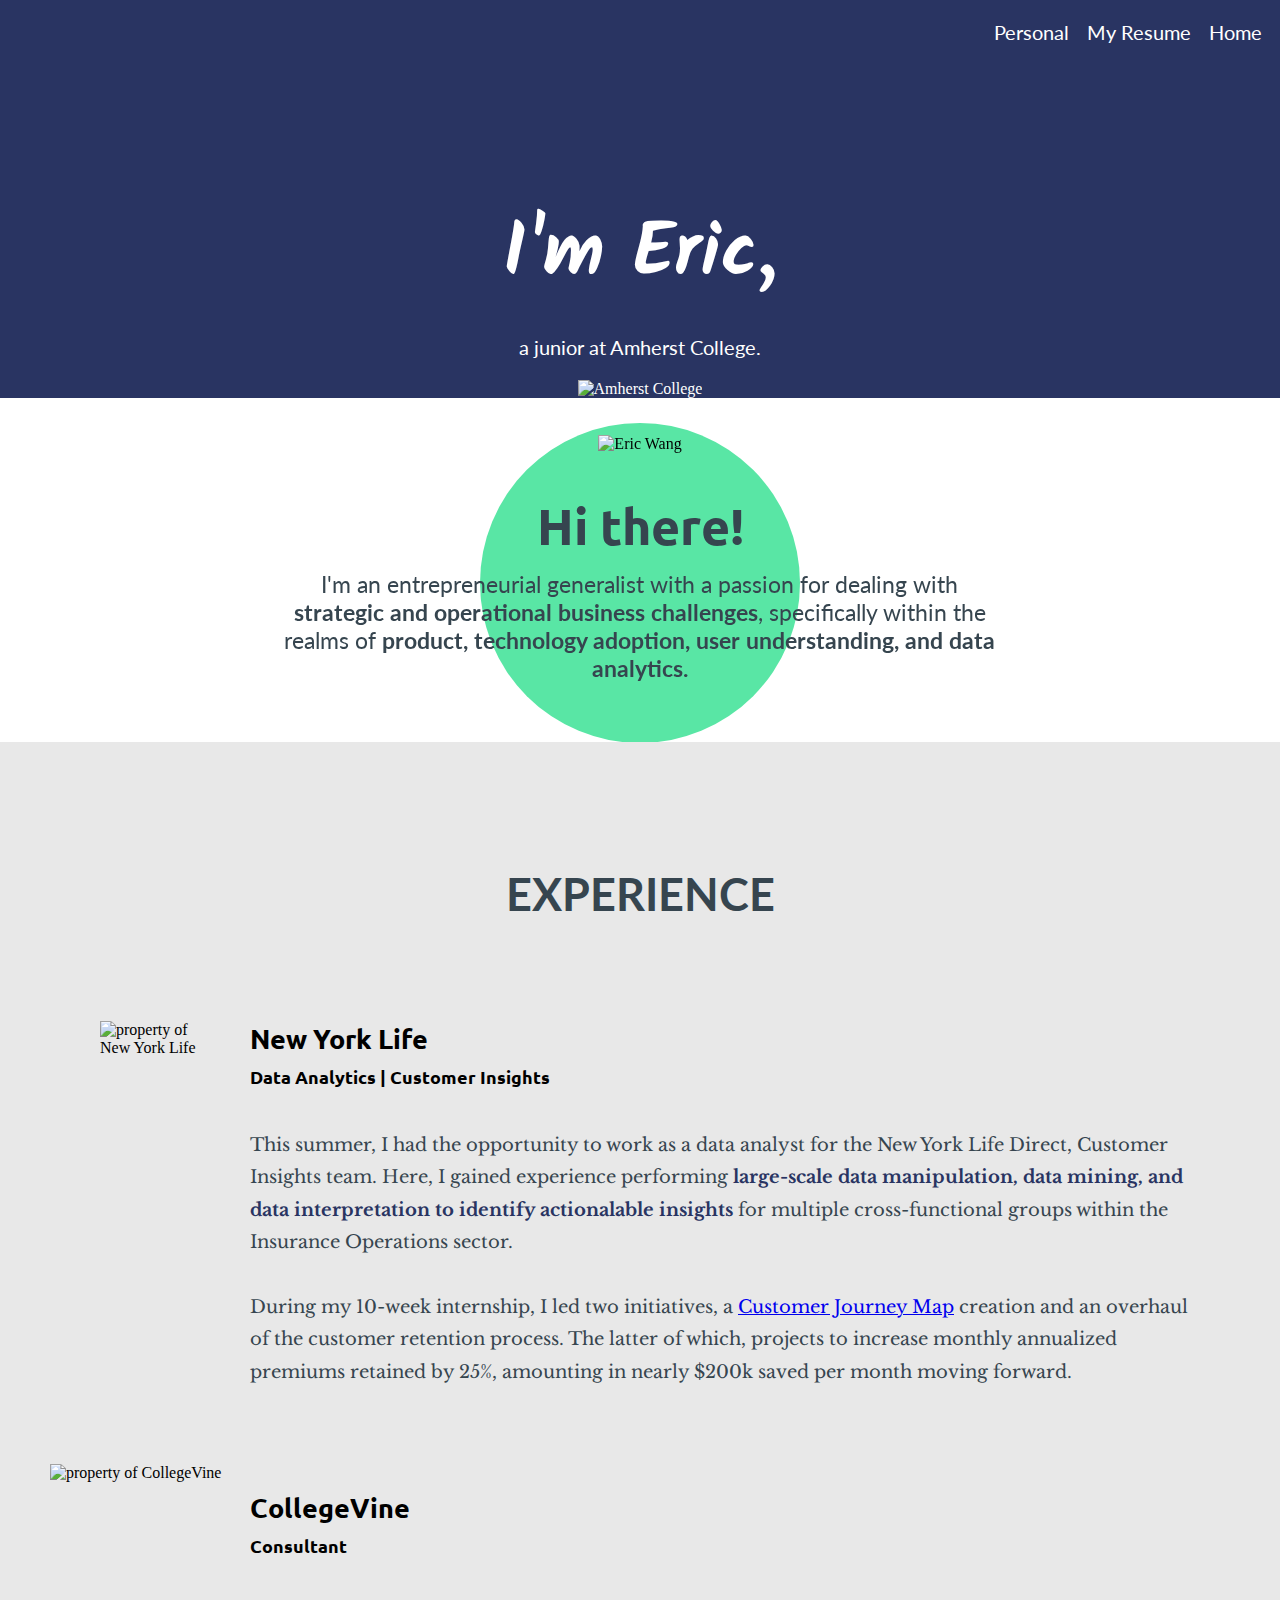
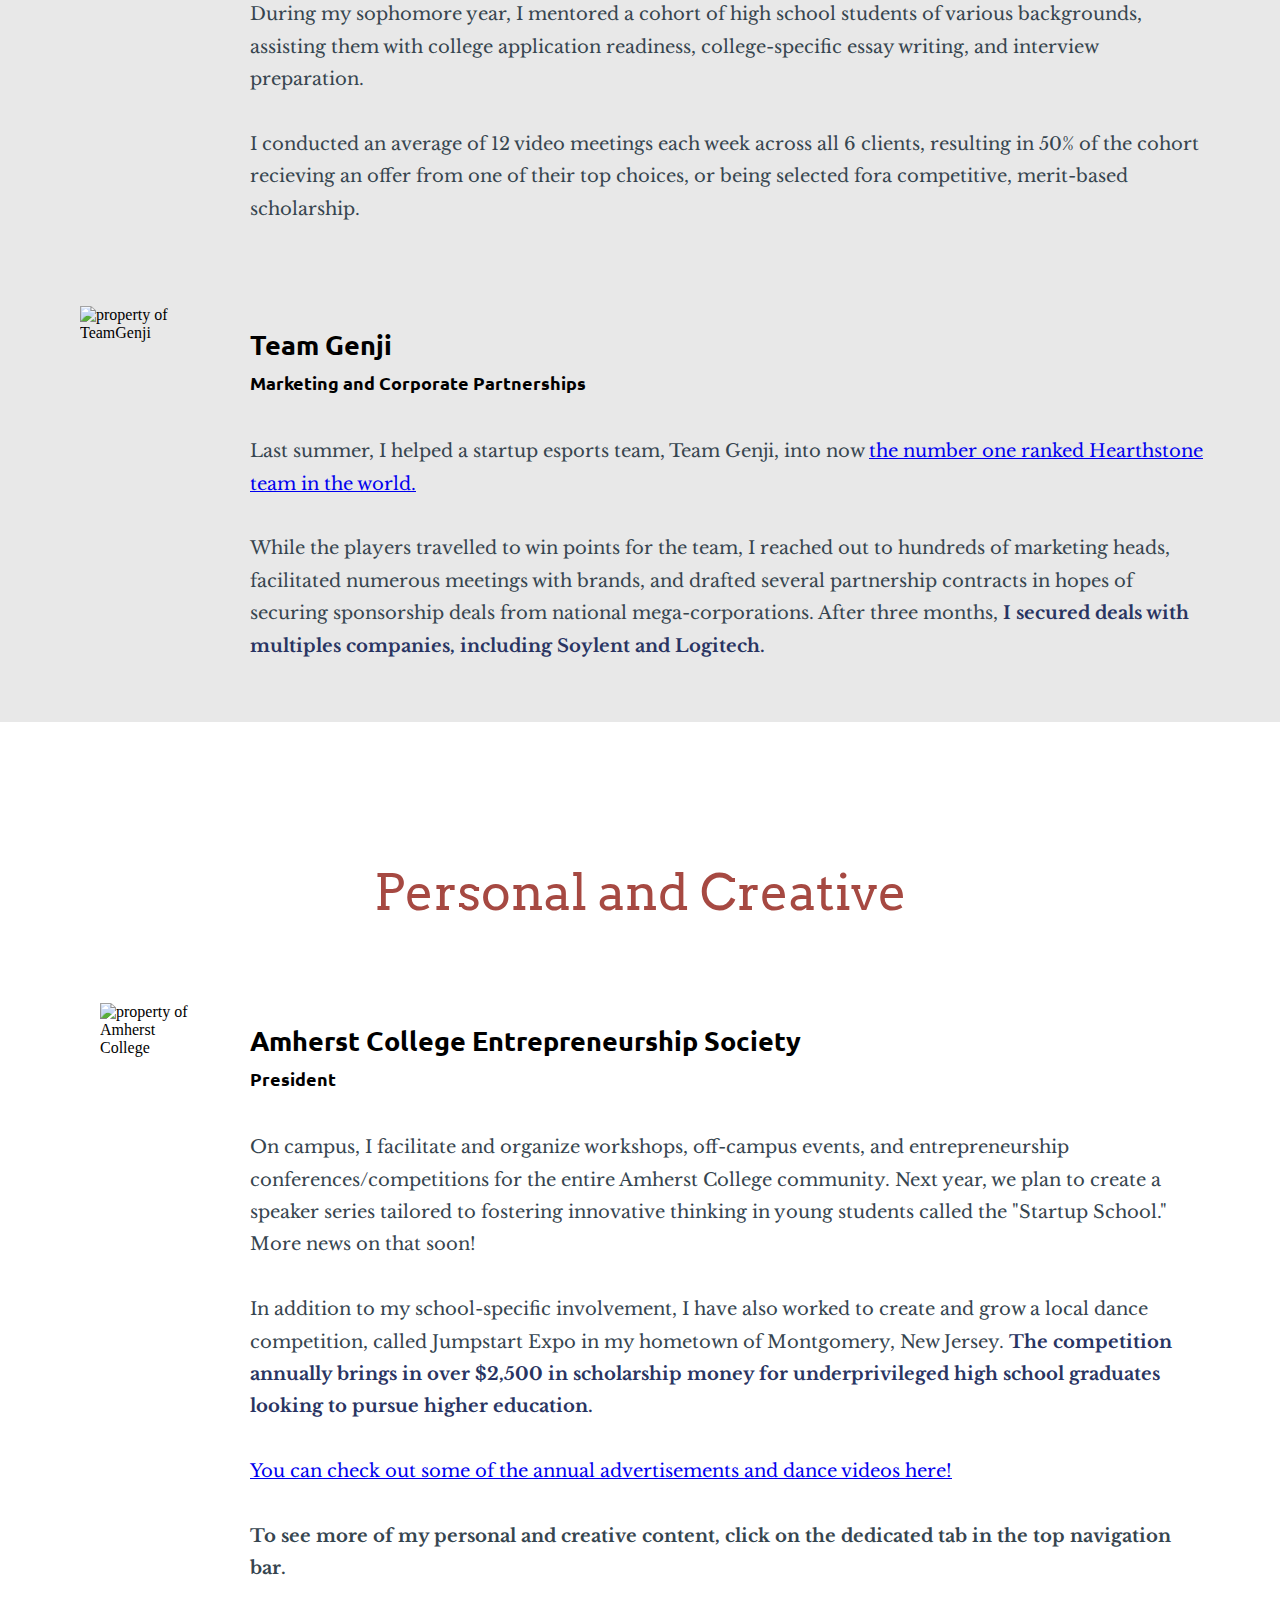
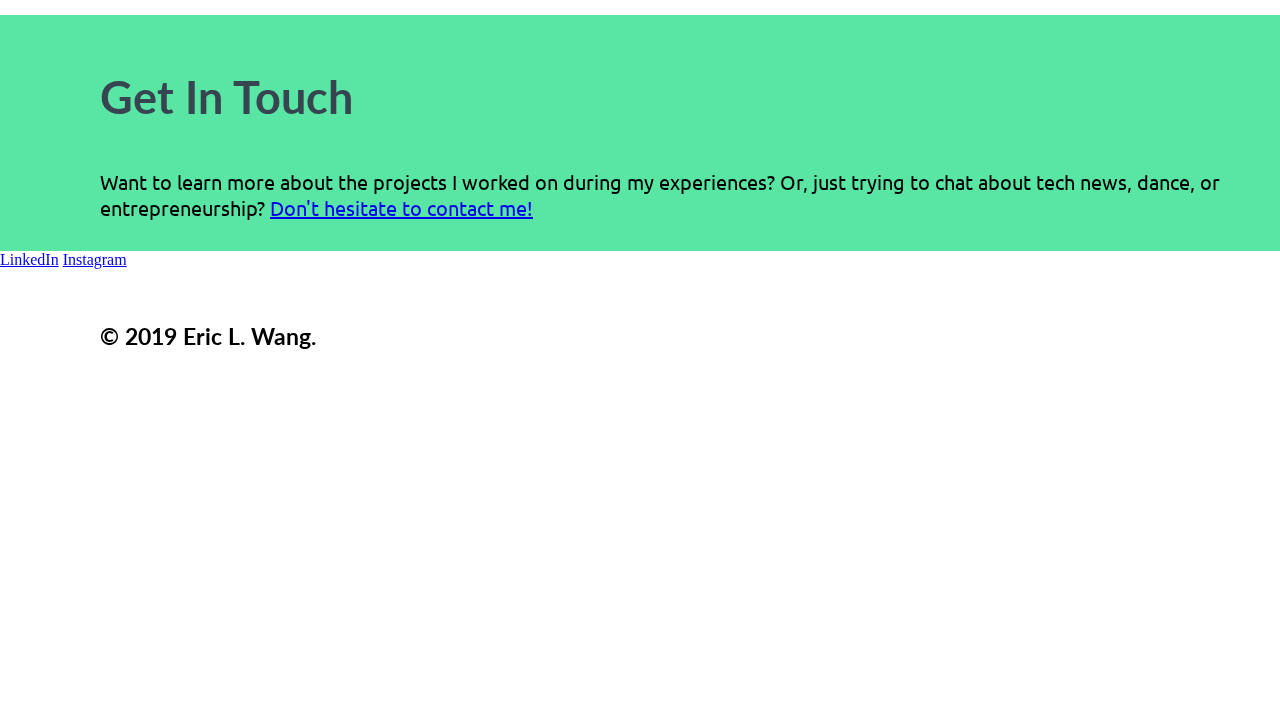
==== index.html @ c9457398 "Add files via upload" ====
<!DOCTYPE html>
<html lang="en" dir="ltr">


<head>
  <meta charset="utf-8">
  <title>Eric's Personal Site</title>
  <link rel="stylesheet" href="styles.css">
  <link rel="icon" href="favicon-2.ico">
  <link href="https://fonts.googleapis.com/css?family=Kalam:300,400|Lato:300|Ubuntu&display=swap" rel="stylesheet">
  <link href="https://fonts.googleapis.com/css?family=Libre+Baskerville&display=swap" rel="stylesheet">
  <link href="https://fonts.googleapis.com/css?family=Arvo&display=swap" rel="stylesheet">
</head>

<body>
   <script type="text/javascript">
   var prevScrollpos = window.pageYOffset;
   window.onscroll = function() {
     var currentScrollPos = window.pageYOffset;
     if (prevScrollpos > currentScrollPos) {
       document.getElementById("navbar").style.top = "0";
     } else {
       document.getElementById("navbar").style.top = "-50px";
     }
     prevScrollpos = currentScrollPos;
   }
   </script>


  <div class="top">


    <h1>I'm Eric,</h1>


    <div id="navbar">
      <a href="#home"><p>Home</p></a>
      <a href="#resume"><p>My Resume</p></a>
      <a href="#personal"><p>Personal</p></a>
    </div>

    <p>
      a junior at Amherst College.
    </p>
    <img class="thumbnail" src="Amherst.png" align="center" width=1000 height=400 alt="Amherst College">
  </div>

  <div class="paragraphs">

    <div class="middle">



      <div class="profile" align="center">
        <div>

          <span class="dot"></span>


        </div>
        <img class="propic" src="ProfilePic.png" alt="Eric Wang" align="center" width=300 height=300>
        <h2>Hi there!</h2>

        <div class="intro" align="center">
          I'm an entrepreneurial generalist with a passion for dealing with

          <span><strong>strategic and operational business challenges</strong></span>,
          specifically within the realms of
          <span><strong>product, technology adoption, user understanding, and data analytics.</strong></span>
        </div>


      </div>

    </div>


    <div class="middle2">

      <div class="experience">
        <h3>EXPERIENCE</h3>
      </div>

      <img class="NYL" src="logonyl.png" width=100 height=100 alt="property of New York Life">

      <h4>New York Life
        <br><span class="title">Data Analytics | Customer Insights</h4></span>
      <div class="description" align="center">
        <br>
        This summer, I had the opportunity to work as a data analyst for the New York Life Direct,
        Customer Insights team. Here, I gained experience performing

        <span><strong>
            <font color=#293462>
              large-scale data manipulation, data mining,
              and data interpretation to identify actionalable insights</font>
          </strong></span>

        for multiple cross-functional groups within the Insurance Operations sector.
        <br>
        <br>
        During my 10-week internship, I led two initiatives,
        a <a href="https://blog.hubspot.com/service/customer-journey-map">Customer Journey Map</a> creation and an overhaul
        of the customer retention process. The latter of which, projects to increase monthly annualized premiums
        retained by 25%, amounting in nearly $200k saved per month moving forward.

      </div>
      <br>
      <br>
      <img class="collegevine" src="collegevine.png" width=180 height=85 alt="property of CollegeVine">
      <h4>CollegeVine
        <br><span class="title">Consultant</h4></span>
      <div class="description" align="center">
        <br>
        During my sophomore year, I mentored a cohort of high school students of various backgrounds,
        assisting them with college application readiness, college-specific essay writing, and interview
        preparation.
        <br>
        <br>
        I conducted an average of 12 video meetings each week across all 6 clients, resulting in 50% of
        the cohort recieving an offer from one of their top choices, or being selected fora competitive,
        merit-based scholarship.


      </div>

      <br>
      <br>


      <img class="teamgenji" src="genji.png" width=140 height=140 alt="property of TeamGenji">
      <h4>Team Genji
        <br><span class="title">Marketing and Corporate Partnerships</h4></span>
      <div class="description" align="center">
        <br>
        Last summer, I helped a startup esports team, Team Genji, into now
        <a href="https://www.teamgenji.com/2018/12/22/team-genji-1-hearthstone-team-in-the-world/">the number one ranked Hearthstone team in the world. </a>

        <br>
        <br>
        While the players travelled to win points for the team, I reached out to hundreds of marketing heads, facilitated
        numerous meetings with brands, and drafted several partnership contracts in hopes of securing sponsorship
        deals from national mega-corporations. After three months,

        <span><strong>
            <font color=#293462>
              I secured deals with multiples companies, including Soylent
              and Logitech.</font>
          </strong></span>


      </div>


      <div class="middle3">

        <div class="personal">
          Personal
          and
          Creative
        </div>


        <img class="seal" src="seal.png" width=100 height=100 alt="property of Amherst College">
        <h4>Amherst College Entrepreneurship Society
          <br><span class="title">President</h4></span>
        <div class="description" align="center">
          <br>
          On campus, I facilitate and organize workshops, off-campus events, and entrepreneurship conferences/competitions
          for the entire Amherst College community. Next year, we plan to create a speaker series tailored to fostering innovative thinking in young students called
          the "Startup School." More news on that soon!
          <br>
          <br>
          In addition to my school-specific involvement, I have also worked to create and grow a local dance competition, called Jumpstart Expo in my hometown
          of Montgomery, New Jersey.

          <span><strong>
              <font color=#293462>
                The competition annually brings in over $2,500 in scholarship money for underprivileged high school graduates
                looking to pursue higher education.</font>
            </strong></span>

          <a href="https://www.youtube.com/channel/UCEi0a0536mj85-RyOvXGj7g/videos">
            <br>
            <br>
            You can check out some of the annual advertisements and dance videos here! </a>
          <br>
          <br>
          <span><strong>To see more of my personal and creative content, click on the dedicated tab in the top navigation bar.
            </strong></span>



        </div>
      </div>

  </div>

<div class="bottom">


      <div class="contact-me">
        <h3>Get In Touch</h3>
        <div class="contact-info">
        Want to learn more about the projects I worked on during my experiences?
        Or, just trying to chat about tech news, dance, or entrepreneurship?
        <a class="btn" href="mailto:elwang21@amherst.edu">Don't hesitate to contact me!</a>
        </div>
      </div>
    </div>



  </div>

  <div class="bottom2">
    <a class="footer-link" href="https://www.linkedin.com/in/eric-wang-496911139/">LinkedIn</a>
    <a class="footer-link" href="https://www.instagram.com/ericwang._/">Instagram</a>

    <h6>© 2019 Eric L. Wang.</h6>
  </div>

  </div>

</body>

</html> <canvas id="canvas" width="300" height="300"></canvas>
---- styles.css ----
body{
  margin: 0;
  color: white;
  position: relative;

  width: 100%;
 height: 100%;
 margin: 0px;
 padding: 0px;
 overflow-x: hidden;
}


.middle2 {

    background-color: #E8E8E8;
    width: auto;
    position: relative;
      padding-top: 80px;
      margin-top: 30px;

}

h1{
  width: 30%;
  margin: 0 auto 0 auto;
  font-family: "Kalam", verdana,sans-serif;
  font-size: 75px;

}

h2{
  font-family: 'Ubuntu', sans-serif;
  font-size: 50px;
    color: #36454f;
}

h3{
  font-family: 'Lato', sans-serif;
  font-size: 45px;
    color: #36454f;
}

h4{
  font-family: 'Ubuntu', sans-serif;
  font-size: 27px;
    color: black;
    margin-left: 250px;



}

h5{
  font-family: 'Ubuntu', sans-serif;
  font-size: 22px;
    color: #36454f;
margin-left: 250px;
}

h6 {
  font-family: 'Lato', sans-serif;
  font-size: 23px;
  color: black;
  position: relative;
  left: 100px;
}


p{
  font-family: 'Lato', sans-serif;
  font-size: 20px;
  color: white;
}



.paragraphs {
  color: black;
}

.intro {
  font-family: 'Lato', sans-serif;
  color: #36454f ;
  margin: 0 auto 0 auto;
  position: relative;
  bottom: 30px;
  width: 56%;
  font-size: 23px;

}

.top {

    background-color: #293462;
    width: auto;
    position: relative;
    text-align: center;
      padding-top: 195px;
      z-index: -1;

}


.dot {
  height: 320px;
  width: 320px;
  background-color: #59e6a5;
  border-radius: 50%;
  z-index: -1;
  position: absolute;
  left: 479.5px;
  top: 24.5px;
}


.profile {
  position: relative;
  text-align: center;
  padding-top: 35px;
}

.experience {
  text-align: center;
  margin-bottom: 100px;
}


.NYL {

position: absolute;
margin-left: 100px;
margin-bottom: 300px;
}

.title {
  font-size: 18px;
}

.description {
  font-family: 'Libre Baskerville', serif;
line-height: 1.8;
  color: #36454f ;
  margin-left: 250px;
  position: relative;
  bottom: 30px;
  width: 75%;
  font-size: 18px;
  text-align: left;
}

.collegevine {
display: inline-block;
position: absolute;
margin-left: 50px;
margin-top: 10px;
}

.teamgenji {
display: inline-block;
position: absolute;
margin-left: 80px;
margin-top: 15px;
}

.middle3 {

    background-color: white;
    width: auto;
    position: relative;
      padding-top: 80px;
      margin-top: 30px;

}

.personal {
  text-align: center;
  margin-top: 60px;
  margin-bottom: 100px;
  font-family: 'Arvo', serif;
  color: #a64942;
  font-size: 50px;
}

.seal {
position: absolute;
margin-left: 100px;
margin-bottom: 300px;
margin-top: -20px;
}

/*
.nav {
  position: absolute;
  right: 270px;
  top: 130px;
}

.nav2 {
  position: absolute;
  right: 150px;
  top: 130px;
}

.nav3 {
  position: absolute;
  right: 50px;
  top: 130px;
}
*/

#navbar {
  background-color: #293462; /* Black background color */
  position: fixed; /* Make it stick/fixed */
  top: 0; /* Stay on top */
  width: 100%; /* Full width */
  transition: top 0.3s; /* Transition effect when sliding down (and up) */
}

/* Style the navbar links */
#navbar a {
  float: right;
  display: block;
  color: white;
  text-align: center;
  text-decoration: none;
  margin-right: 18px;
}

#navbar a:hover {
  color: #293462;
}

.contact-me {
  position: relative;
  left: 100px;
}

.contact-info {
  font-family: 'Ubuntu', sans-serif;
  font-size: 20px;
  color: black;
}


.bottom {

    background-color: #59e6a5;
    width: auto;
    position: relative;
      padding-top: 10px;
      padding-bottom: 30px;


}
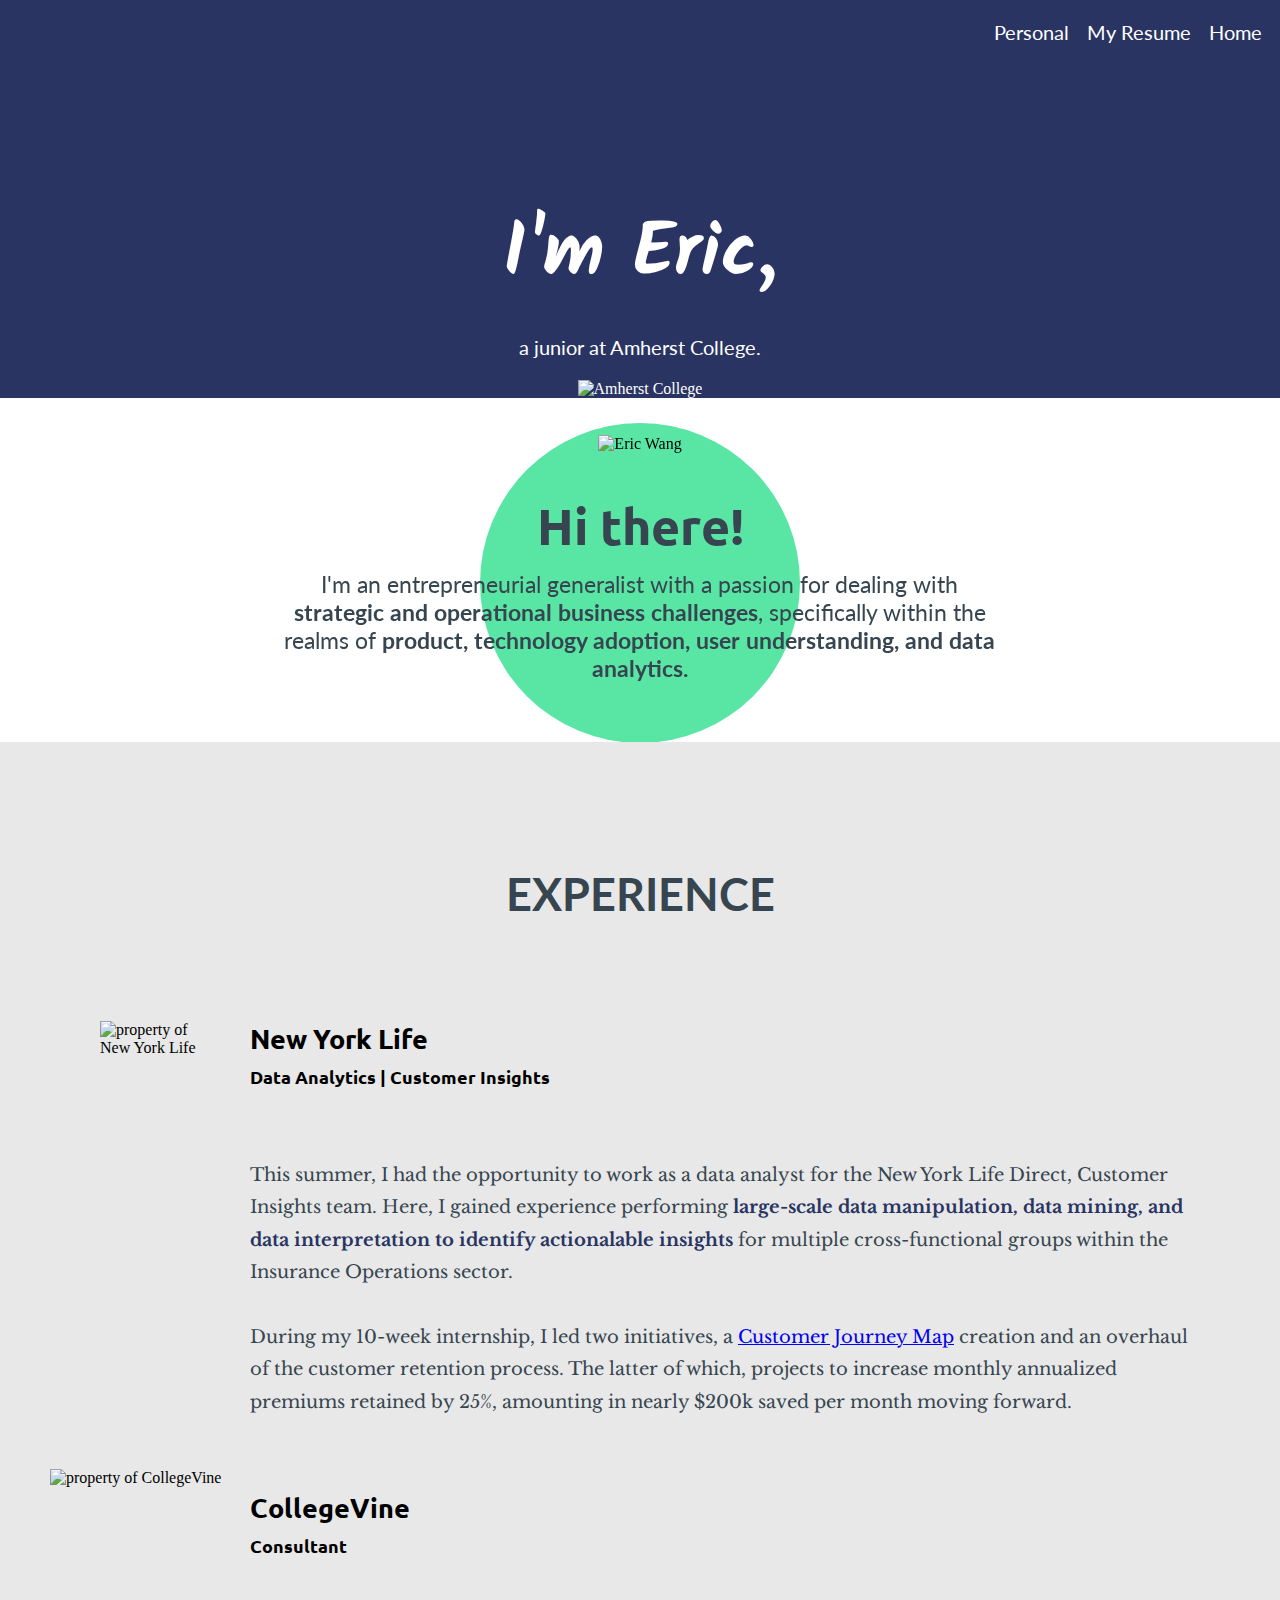
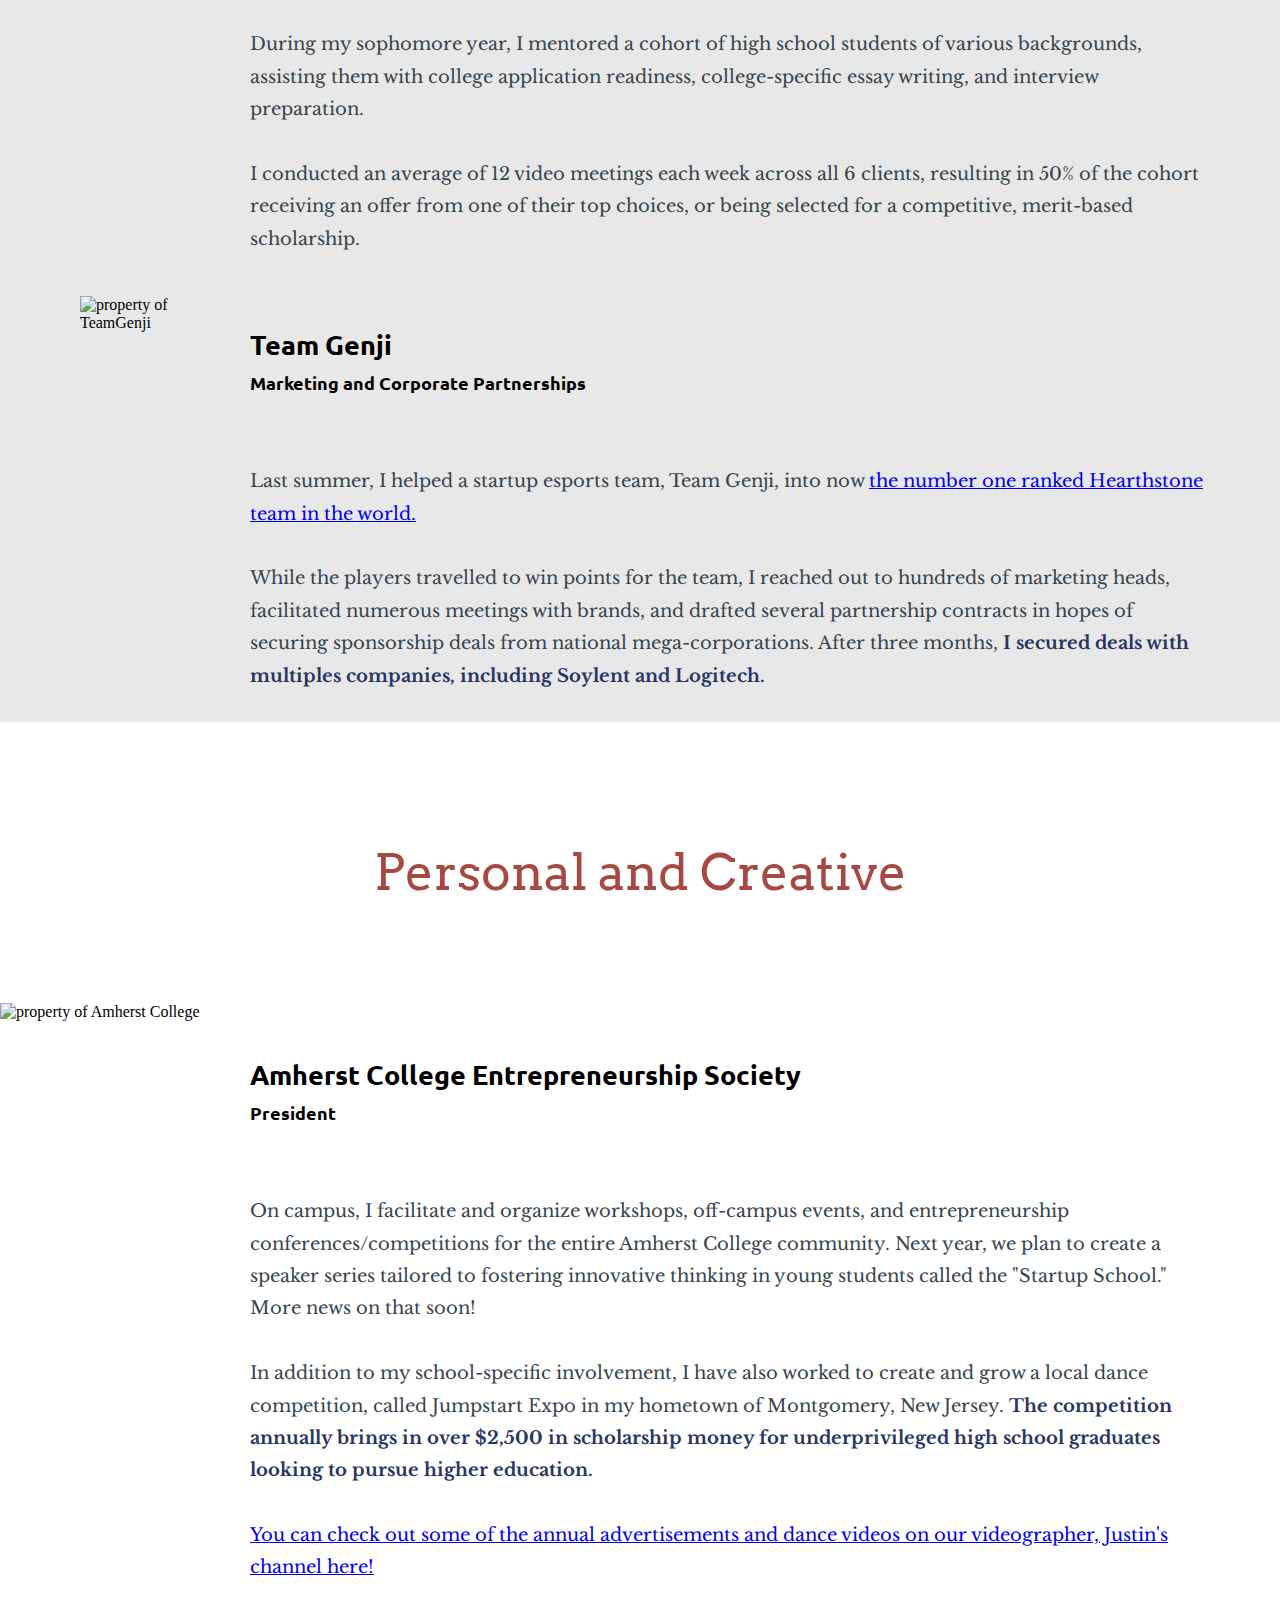
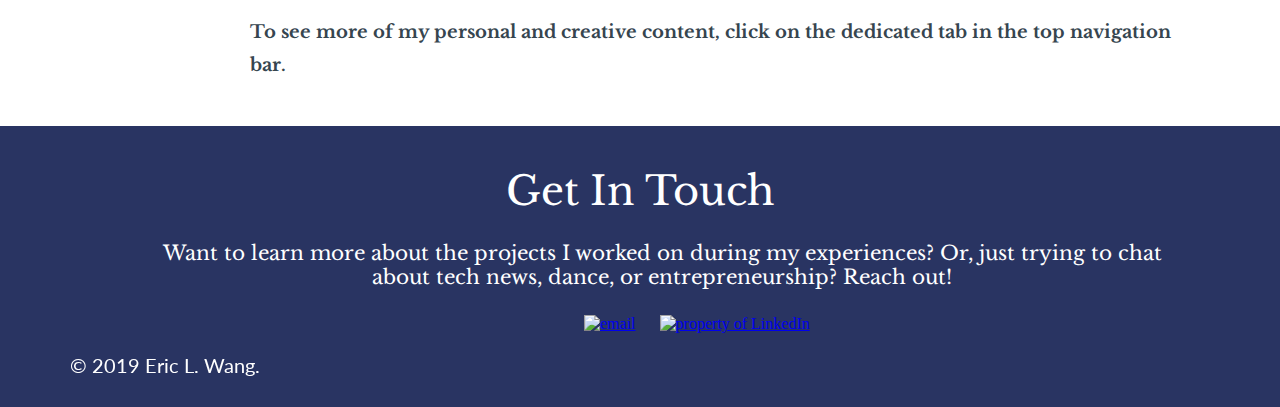
==== commit 84548943: "Add files via upload" ====
--- a/index.html
+++ b/index.html
@@ -4,30 +4,36 @@
 
 <head>
   <meta charset="utf-8">
+  <meta name="viewport" content="width=device-width,initial-scale=1,maximum-scale=1,user-scalable=no">
+<meta http-equiv="X-UA-Compatible" content="IE=edge,chrome=1">
+<meta name="HandheldFriendly" content="true">
   <title>Eric's Personal Site</title>
   <link rel="stylesheet" href="styles.css">
   <link rel="icon" href="favicon-2.ico">
   <link href="https://fonts.googleapis.com/css?family=Kalam:300,400|Lato:300|Ubuntu&display=swap" rel="stylesheet">
   <link href="https://fonts.googleapis.com/css?family=Libre+Baskerville&display=swap" rel="stylesheet">
   <link href="https://fonts.googleapis.com/css?family=Arvo&display=swap" rel="stylesheet">
+
 </head>
 
+
 <body>
-   <script type="text/javascript">
-   var prevScrollpos = window.pageYOffset;
-   window.onscroll = function() {
-     var currentScrollPos = window.pageYOffset;
-     if (prevScrollpos > currentScrollPos) {
-       document.getElementById("navbar").style.top = "0";
-     } else {
-       document.getElementById("navbar").style.top = "-50px";
-     }
-     prevScrollpos = currentScrollPos;
-   }
-   </script>
-
-
-  <div class="top">
+
+
+ <div class="top">
+    <script type="text/javascript">
+    var prevScrollpos = window.pageYOffset;
+    window.onscroll = function() {
+      var currentScrollPos = window.pageYOffset;
+      if (prevScrollpos > currentScrollPos) {
+        document.getElementById("navbar").style.top = "0";
+      } else {
+        document.getElementById("navbar").style.top = "-50px";
+      }
+      prevScrollpos = currentScrollPos;
+    }
+  </script>
+
 
 
     <h1>I'm Eric,</h1>
@@ -103,7 +109,6 @@
         a <a href="https://blog.hubspot.com/service/customer-journey-map">Customer Journey Map</a> creation and an overhaul
         of the customer retention process. The latter of which, projects to increase monthly annualized premiums
         retained by 25%, amounting in nearly $200k saved per month moving forward.
-
       </div>
       <br>
       <br>
@@ -118,7 +123,7 @@
         <br>
         <br>
         I conducted an average of 12 video meetings each week across all 6 clients, resulting in 50% of
-        the cohort recieving an offer from one of their top choices, or being selected fora competitive,
+        the cohort receiving an offer from one of their top choices, or being selected for a competitive,
         merit-based scholarship.
 
 
@@ -183,7 +188,7 @@
           <a href="https://www.youtube.com/channel/UCEi0a0536mj85-RyOvXGj7g/videos">
             <br>
             <br>
-            You can check out some of the annual advertisements and dance videos here! </a>
+            You can check out some of the annual advertisements and dance videos on our videographer, Justin's channel here! </a>
           <br>
           <br>
           <span><strong>To see more of my personal and creative content, click on the dedicated tab in the top navigation bar.
@@ -200,28 +205,31 @@
 
 
       <div class="contact-me">
-        <h3>Get In Touch</h3>
+        Get In Touch
+        <br>
+        <br>
         <div class="contact-info">
         Want to learn more about the projects I worked on during my experiences?
-        Or, just trying to chat about tech news, dance, or entrepreneurship?
-        <a class="btn" href="mailto:elwang21@amherst.edu">Don't hesitate to contact me!</a>
-        </div>
-      </div>
-    </div>
-
-
-
-  </div>
-
-  <div class="bottom2">
-    <a class="footer-link" href="https://www.linkedin.com/in/eric-wang-496911139/">LinkedIn</a>
-    <a class="footer-link" href="https://www.instagram.com/ericwang._/">Instagram</a>
-
-    <h6>© 2019 Eric L. Wang.</h6>
-  </div>
+        Or, just trying to chat about tech news, dance, or entrepreneurship? Reach out!
+        </div>
+      </div>
+
+    <a class="footer-link" href="mailto:elwang21@amherst.edu">
+      <img class="email" src="email.png" alt="email" align="center" width=38 height=30></a>
+
+
+<a class="footer-link" href="https://www.linkedin.com/in/eric-wang-496911139/">
+  <img class="linkedin" src="LI-In-Bug.png" alt="property of LinkedIn" align="center" width=36 height=30></a>
+<div class="copyright">
+  © 2019 Eric L. Wang.
+</div>
+
+
+  </div>
+
 
   </div>
 
 </body>
 
-</html> <canvas id="canvas" width="300" height="300"></canvas>
+</html>
--- a/styles.css
+++ b/styles.css
@@ -1,62 +1,49 @@
-
-body{
+body {
   margin: 0;
   color: white;
   position: relative;
-
   width: 100%;
- height: 100%;
- margin: 0px;
- padding: 0px;
- overflow-x: hidden;
-}
-
+  height: 100%;
+  padding: 0px;
+  overflow-x: hidden;
+}
 
 .middle2 {
-
-    background-color: #E8E8E8;
-    width: auto;
-    position: relative;
-      padding-top: 80px;
-      margin-top: 30px;
-
-}
-
-h1{
+  background-color: #E8E8E8;
+  position: relative;
+  padding-top: 80px;
+  margin-top: 30px;
+}
+
+h1 {
   width: 30%;
   margin: 0 auto 0 auto;
-  font-family: "Kalam", verdana,sans-serif;
+  font-family: "Kalam", verdana, sans-serif;
   font-size: 75px;
-
-}
-
-h2{
+}
+
+h2 {
   font-family: 'Ubuntu', sans-serif;
   font-size: 50px;
-    color: #36454f;
-}
-
-h3{
+  color: #36454f;
+}
+
+h3 {
   font-family: 'Lato', sans-serif;
   font-size: 45px;
-    color: #36454f;
-}
-
-h4{
+  color: #36454f;
+}
+
+h4 {
   font-family: 'Ubuntu', sans-serif;
-  font-size: 27px;
-    color: black;
-    margin-left: 250px;
-
-
-
-}
-
-h5{
+  color: black;
+}
+
+h5 {
   font-family: 'Ubuntu', sans-serif;
   font-size: 22px;
-    color: #36454f;
-margin-left: 250px;
+  color: #36454f;
+  margin-left: 250px;
 }
 
 h6 {
@@ -64,17 +51,13 @@
   font-size: 23px;
   color: black;
   position: relative;
-  left: 100px;
-}
-
-
-p{
+}
+
+p {
   font-family: 'Lato', sans-serif;
   font-size: 20px;
   color: white;
 }
-
-
 
 .paragraphs {
   color: black;
@@ -82,26 +65,22 @@
 
 .intro {
   font-family: 'Lato', sans-serif;
-  color: #36454f ;
+  color: #36454f;
   margin: 0 auto 0 auto;
   position: relative;
   bottom: 30px;
   width: 56%;
   font-size: 23px;
-
 }
 
 .top {
-
-    background-color: #293462;
-    width: auto;
-    position: relative;
-    text-align: center;
-      padding-top: 195px;
-      z-index: -1;
-
-}
-
+  background-color: #293462;
+  width: auto;
+  position: relative;
+  text-align: center;
+  padding-top: 195px;
+  z-index: -1;
+}
 
 .dot {
   height: 320px;
@@ -114,7 +93,6 @@
   top: 24.5px;
 }
 
-
 .profile {
   position: relative;
   text-align: center;
@@ -126,12 +104,11 @@
   margin-bottom: 100px;
 }
 
-
 .NYL {
-
-position: absolute;
-margin-left: 100px;
-margin-bottom: 300px;
+  position: absolute;
+  margin-left: 100px;
+  margin-bottom: 300px;
+  float: left;
 }
 
 .title {
@@ -140,38 +117,35 @@
 
 .description {
   font-family: 'Libre Baskerville', serif;
-line-height: 1.8;
-  color: #36454f ;
-  margin-left: 250px;
-  position: relative;
+  line-height: 1.8;
+  color: #36454f;
   bottom: 30px;
-  width: 75%;
-  font-size: 18px;
   text-align: left;
 }
 
 .collegevine {
-display: inline-block;
-position: absolute;
-margin-left: 50px;
-margin-top: 10px;
+  display: inline-block;
+  position: absolute;
+  margin-left: 50px;
+  margin-top: 15px;
+  float: left;
 }
 
 .teamgenji {
-display: inline-block;
-position: absolute;
-margin-left: 80px;
-margin-top: 15px;
+  display: inline-block;
+  position: absolute;
+  margin-left: 80px;
+  margin-top: 5px;
+  float: left;
 }
 
 .middle3 {
-
-    background-color: white;
-    width: auto;
-    position: relative;
-      padding-top: 80px;
-      margin-top: 30px;
-
+  background-color: white;
+  width: auto;
+  position: relative;
+  padding-top: 60px;
+  margin-top: 30px;
+  padding-bottom: 45px;
 }
 
 .personal {
@@ -183,12 +157,7 @@
   font-size: 50px;
 }
 
-.seal {
-position: absolute;
-margin-left: 100px;
-margin-bottom: 300px;
-margin-top: -20px;
-}
+
 
 /*
 .nav {
@@ -209,23 +178,27 @@
   top: 130px;
 }
 */
-
 #navbar {
-  background-color: #293462; /* Black background color */
-  position: fixed; /* Make it stick/fixed */
-  top: 0; /* Stay on top */
-  width: 100%; /* Full width */
-  transition: top 0.3s; /* Transition effect when sliding down (and up) */
+  background-color: #293462;
+  /* Black background color */
+  position: fixed;
+  /* Make it stick/fixed */
+  top: 0;
+  /* Stay on top */
+  width: 100%;
+  /* Full width */
+  transition: top 0.3s;
+  /* Transition effect when sliding down (and up) */
 }
 
 /* Style the navbar links */
 #navbar a {
-  float: right;
   display: block;
   color: white;
   text-align: center;
   text-decoration: none;
   margin-right: 18px;
+  float: right;
 }
 
 #navbar a:hover {
@@ -234,23 +207,188 @@
 
 .contact-me {
   position: relative;
-  left: 100px;
+  text-align: center;
+  font-size: 40px;
+  font-family: 'Libre Baskerville', serif;
+  color: white;
+  padding-top: 30px;
 }
 
 .contact-info {
-  font-family: 'Ubuntu', sans-serif;
+  font-family: 'Libre Baskerville', serif;
   font-size: 20px;
-  color: black;
-}
-
+  color: white;
+  position: relative;
+  left: 150px;
+  width: 80%;
+  bottom: 25px;
+}
 
 .bottom {
-
-    background-color: #59e6a5;
-    width: auto;
+  background-color: #293462;
+  width: auto;
+  position: relative;
+  padding-top: 10px;
+  padding-bottom: 30px;
+}
+
+.copyright {
+  font-family: 'Lato', sans-serif;
+  font-size: 20px;
+  color: white;
+  position: relative;
+  left: 70px;
+  margin-top: 20px;
+}
+
+.footer-link {
+  position: relative;
+  left: 584px;
+}
+
+.email {
+  padding-right: 20px;
+}
+
+/* Smartphones (portrait) ----------- */
+@media only screen and (max-width : 480px) {
+  .description {
+    margin-left: 25px;
+    width: 80%;
+    font-size: 14px;
+  }
+
+  .thumbnail {
+    width: 20%;
+  }
+
+  h4 {
+    margin-left: 110px;
+    font-size: 20px;
+    width: 60%;
+  }
+
+  h5 {
+    font-size: 18px;
+    width: 60%;
+  }
+
+  .collegevine {
+    display: inline-block;
+    position: absolute;
+    margin-left: 10px;
+    margin-top: 27px;
+    float: left;
+    height: 40px;
+    width: 90px;
+  }
+
+  .teamgenji {
+    display: inline-block;
+    position: absolute;
+    margin-left: 20px;
+    margin-top: 20px;
+    float: left;
+    height: 85px;
+    width: 85px;
+  }
+
+  .NYL {
+    position: absolute;
+    margin-left: 20px;
+    margin-bottom: 300px;
+    float: left;
+    width: 80px;
+    height: 80px;
+  }
+
+  .seal {
+    position: absolute;
+    margin-left: 10px;
+    margin-bottom: 300px;
+    margin-top: 10px;
+    float: left;
+    width: 80px;
+    height: 80px;
+  }
+}
+
+/* iPads (landscape) ----------- */
+@media only screen and (min-width : 1024px) {
+  .description {
+    margin-left: 250px;
+    width: 65%;
+    font-size: 18px;
+  }
+
+  #navbar a {
+    float: right;
+  }
+
+  h4 {
+    margin-left: 250px;
+    font-size: 27px;
+  }
+}
+
+/* iPads (portrait) ----------- */
+@media only screen and (min-width : 768px) and (max-width : 1024px) {
+  .description {
+    margin-left: 100px;
+    width: 70%;
+    font-size: 16px;
+  }
+
+  .thumbnail {
+    width: 95%;
+  }
+
+  h4 {
+    margin-left: 250px;
+    font-size: 27px;
+    width: 50%;
+  }
+
+  #navbar a {
+    float: right;
+  }
+}
+
+/* Chrome ----------- */
+@media only screen and (min-width : 1224px) {
+  .description {
+    margin-left: 250px;
+    width: 75%;
+    font-size: 18px;
+  }
+
+  .contact-info {
+    font-family: 'Libre Baskerville', serif;
+    font-size: 20px;
+    color: white;
     position: relative;
-      padding-top: 10px;
-      padding-bottom: 30px;
-
-
-}
+    left: 150px;
+    width: 80%;
+    bottom: 25px;
+  }
+
+  h4 {
+    margin-left: 250px;
+    font-size: 27px;
+  }
+
+  #navbar a {
+    float: right;
+  }
+}
+
+/* Large screens ----------- */
+@media only screen and (min-width : 1824px) {
+  /* Styles */
+}
+
+/* iPhone 4 ----------- */
+@media only screen and (-webkit-min-device-pixel-ratio : 1.5),
+only screen and (min-device-pixel-ratio : 1.5) {
+  /* Styles */
+}
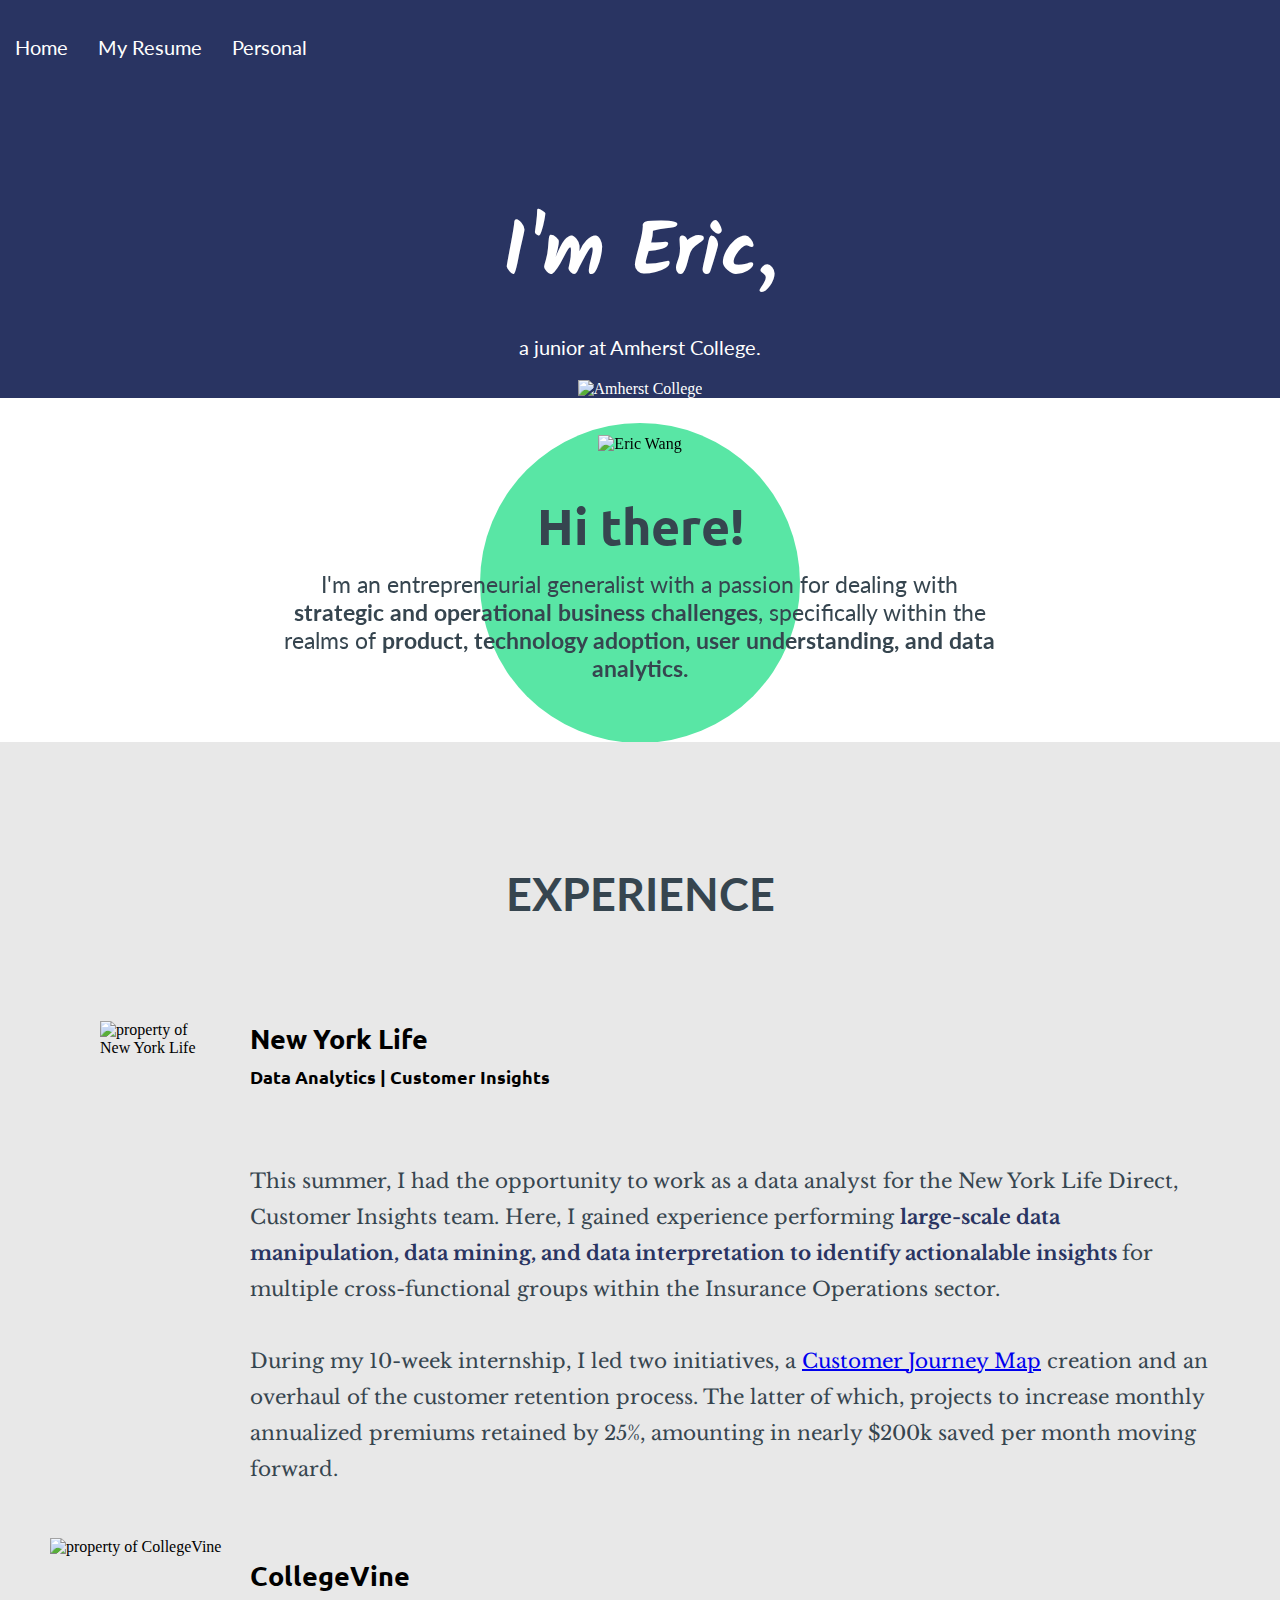
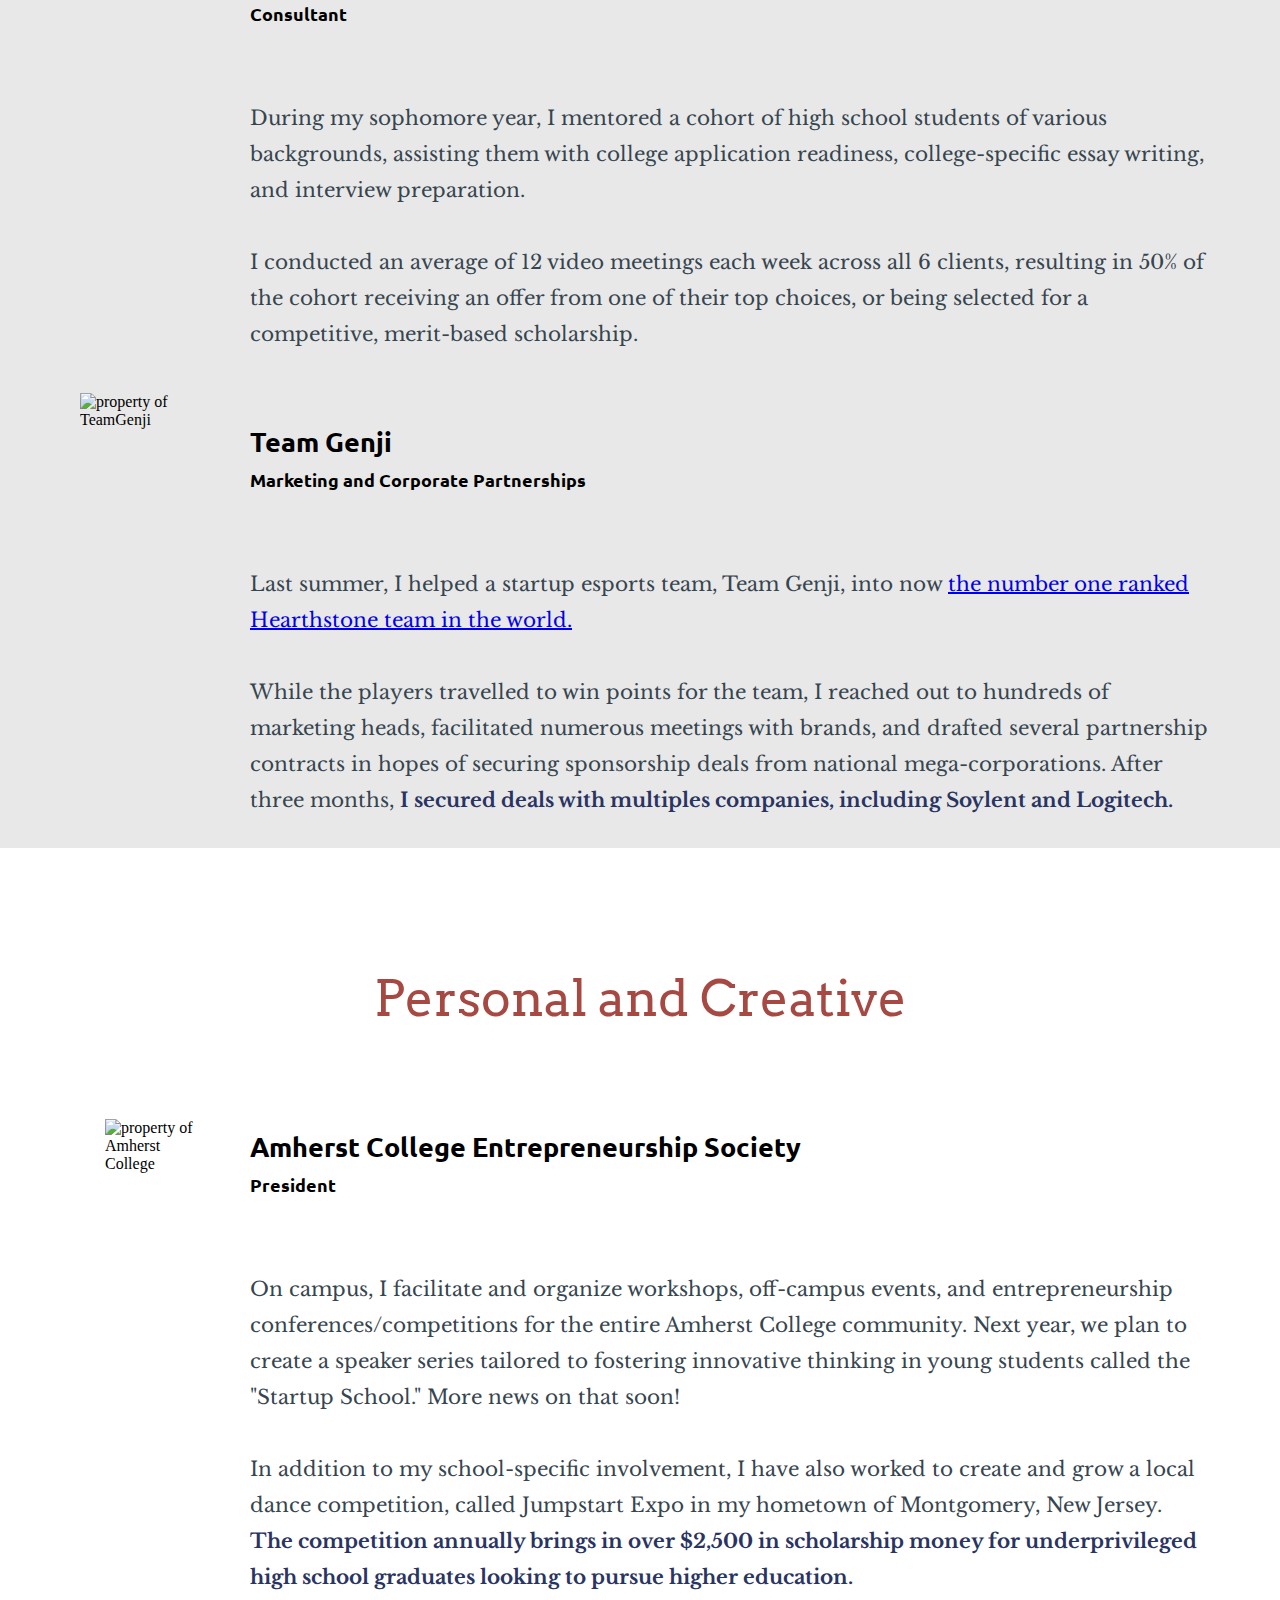
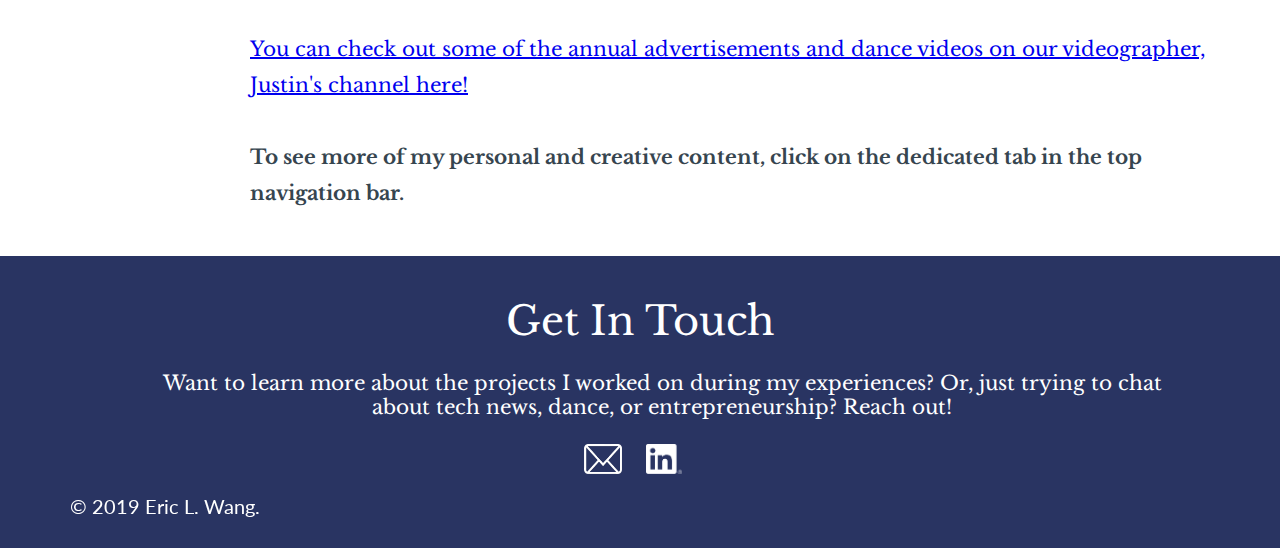
==== commit de6ef142: "Add files via upload" ====
--- a/index.html
+++ b/index.html
@@ -4,9 +4,10 @@
 
 <head>
   <meta charset="utf-8">
-  <meta name="viewport" content="width=device-width,initial-scale=1,maximum-scale=1,user-scalable=no">
+  <meta name="viewport" content="width=device-width,initial-scale=1"/>
 <meta http-equiv="X-UA-Compatible" content="IE=edge,chrome=1">
 <meta name="HandheldFriendly" content="true">
+<meta name="viewport" content="width=device-width, initial-scale=1.0">
   <title>Eric's Personal Site</title>
   <link rel="stylesheet" href="styles.css">
   <link rel="icon" href="favicon-2.ico">
@@ -28,13 +29,11 @@
       if (prevScrollpos > currentScrollPos) {
         document.getElementById("navbar").style.top = "0";
       } else {
-        document.getElementById("navbar").style.top = "-50px";
+        document.getElementById("navbar").style.top = "-20px";
       }
       prevScrollpos = currentScrollPos;
     }
   </script>
-
-
 
     <h1>I'm Eric,</h1>
 
--- a/styles.css
+++ b/styles.css
@@ -1,9 +1,37 @@
+
+/* simplecodetips.com - Static Navbar */
+.navbar-brand { font-size: 21px; font-weight: bolder; }
+.slidd { position: fixed; width: 100%; padding: 0px; margin: 0px; border: 0px; }
+.navbar-custom {
+	background-color: #0c4d8a !important;
+    color: #ffffff;
+  	border-radius: 0;
+}
+
+.navbar-custom .navbar-nav > li > a {
+  	color:#fff;
+  	background-color: #0c4d8a;
+}
+
+.navbar-nav { background-color: #0c4d8a; font-size: 12.6px; margin-left: 21px; }
+.navbar-custom .navbar-nav > .active > a, .navbar-nav > .active > a:hover, .navbar-nav > .active > a:focus { color: #ffffff; }
+
+.navbar-custom .navbar-nav > li > a:hover, .nav > li > a:focus {
+    text-decoration: none;
+    background-color: #1c5c99;
+}
+
+.navbar-custom .navbar-brand { color:#fff; }
+.navbar-brand a { color: #fff; }
+.navbar-custom .navbar-toggle { background-color:#eeeeee; }
+.navbar-custom .icon-bar { background-color:#0c4d8a; }
+
+
 body {
   margin: 0;
   color: white;
   position: relative;
-  width: 100%;
-  height: 100%;
+
   padding: 0px;
   overflow-x: hidden;
 }
@@ -157,6 +185,15 @@
   font-size: 50px;
 }
 
+.seal {
+  position: absolute;
+  margin-left: 105px;
+  margin-bottom: 300px;
+  margin-top: -10px;
+  float: left;
+
+}
+
 
 
 /*
@@ -178,32 +215,27 @@
   top: 130px;
 }
 */
+
 #navbar {
-  background-color: #293462;
-  /* Black background color */
-  position: fixed;
-  /* Make it stick/fixed */
-  top: 0;
-  /* Stay on top */
-  width: 100%;
-  /* Full width */
-  transition: top 0.3s;
-  /* Transition effect when sliding down (and up) */
+  background-color: #293462; /* Black background color */
+  position: fixed; /* Make it stick/fixed */
+  top: 0; /* Stay on top */
+  width: 100%; /* Full width */
+  transition: top 0.3s; /* Transition effect when sliding down (and up) */
+
 }
 
 /* Style the navbar links */
 #navbar a {
+  float: left;
   display: block;
   color: white;
   text-align: center;
+  padding: 15px;
   text-decoration: none;
-  margin-right: 18px;
-  float: right;
-}
-
-#navbar a:hover {
-  color: #293462;
-}
+
+}
+
 
 .contact-me {
   position: relative;
@@ -214,15 +246,7 @@
   padding-top: 30px;
 }
 
-.contact-info {
-  font-family: 'Libre Baskerville', serif;
-  font-size: 20px;
-  color: white;
-  position: relative;
-  left: 150px;
-  width: 80%;
-  bottom: 25px;
-}
+
 
 .bottom {
   background-color: #293462;
@@ -311,6 +335,17 @@
     width: 80px;
     height: 80px;
   }
+
+  .contact-info {
+    font-family: 'Libre Baskerville', serif;
+    font-size: 20px;
+    color: white;
+    position: relative;
+    left: 15px;
+    width: 10%;
+    bottom: 25px;
+    text-align: center;
+  }
 }
 
 /* iPads (landscape) ----------- */
@@ -321,13 +356,22 @@
     font-size: 18px;
   }
 
-  #navbar a {
-    float: right;
-  }
+
 
   h4 {
     margin-left: 250px;
     font-size: 27px;
+  }
+
+  .contact-info {
+    font-family: 'Libre Baskerville', serif;
+    font-size: 20px;
+    color: white;
+    position: relative;
+    left: 150px;
+    width: 80%;
+    bottom: 25px;
+    text-align: center;
   }
 }
 
@@ -349,9 +393,17 @@
     width: 50%;
   }
 
-  #navbar a {
-    float: right;
-  }
+  .contact-info {
+    font-family: 'Libre Baskerville', serif;
+    font-size: 20px;
+    color: white;
+    position: relative;
+    left: 150px;
+    width: 80%;
+    bottom: 25px;
+    text-align: center;
+  }
+
 }
 
 /* Chrome ----------- */
@@ -359,7 +411,7 @@
   .description {
     margin-left: 250px;
     width: 75%;
-    font-size: 18px;
+    font-size: 20px;
   }
 
   .contact-info {
@@ -377,9 +429,18 @@
     font-size: 27px;
   }
 
-  #navbar a {
-    float: right;
-  }
+  .contact-info {
+    font-family: 'Libre Baskerville', serif;
+    font-size: 20px;
+    color: white;
+    position: relative;
+    left: 150px;
+    width: 80%;
+    bottom: 25px;
+    text-align: center;
+  }
+
+
 }
 
 /* Large screens ----------- */
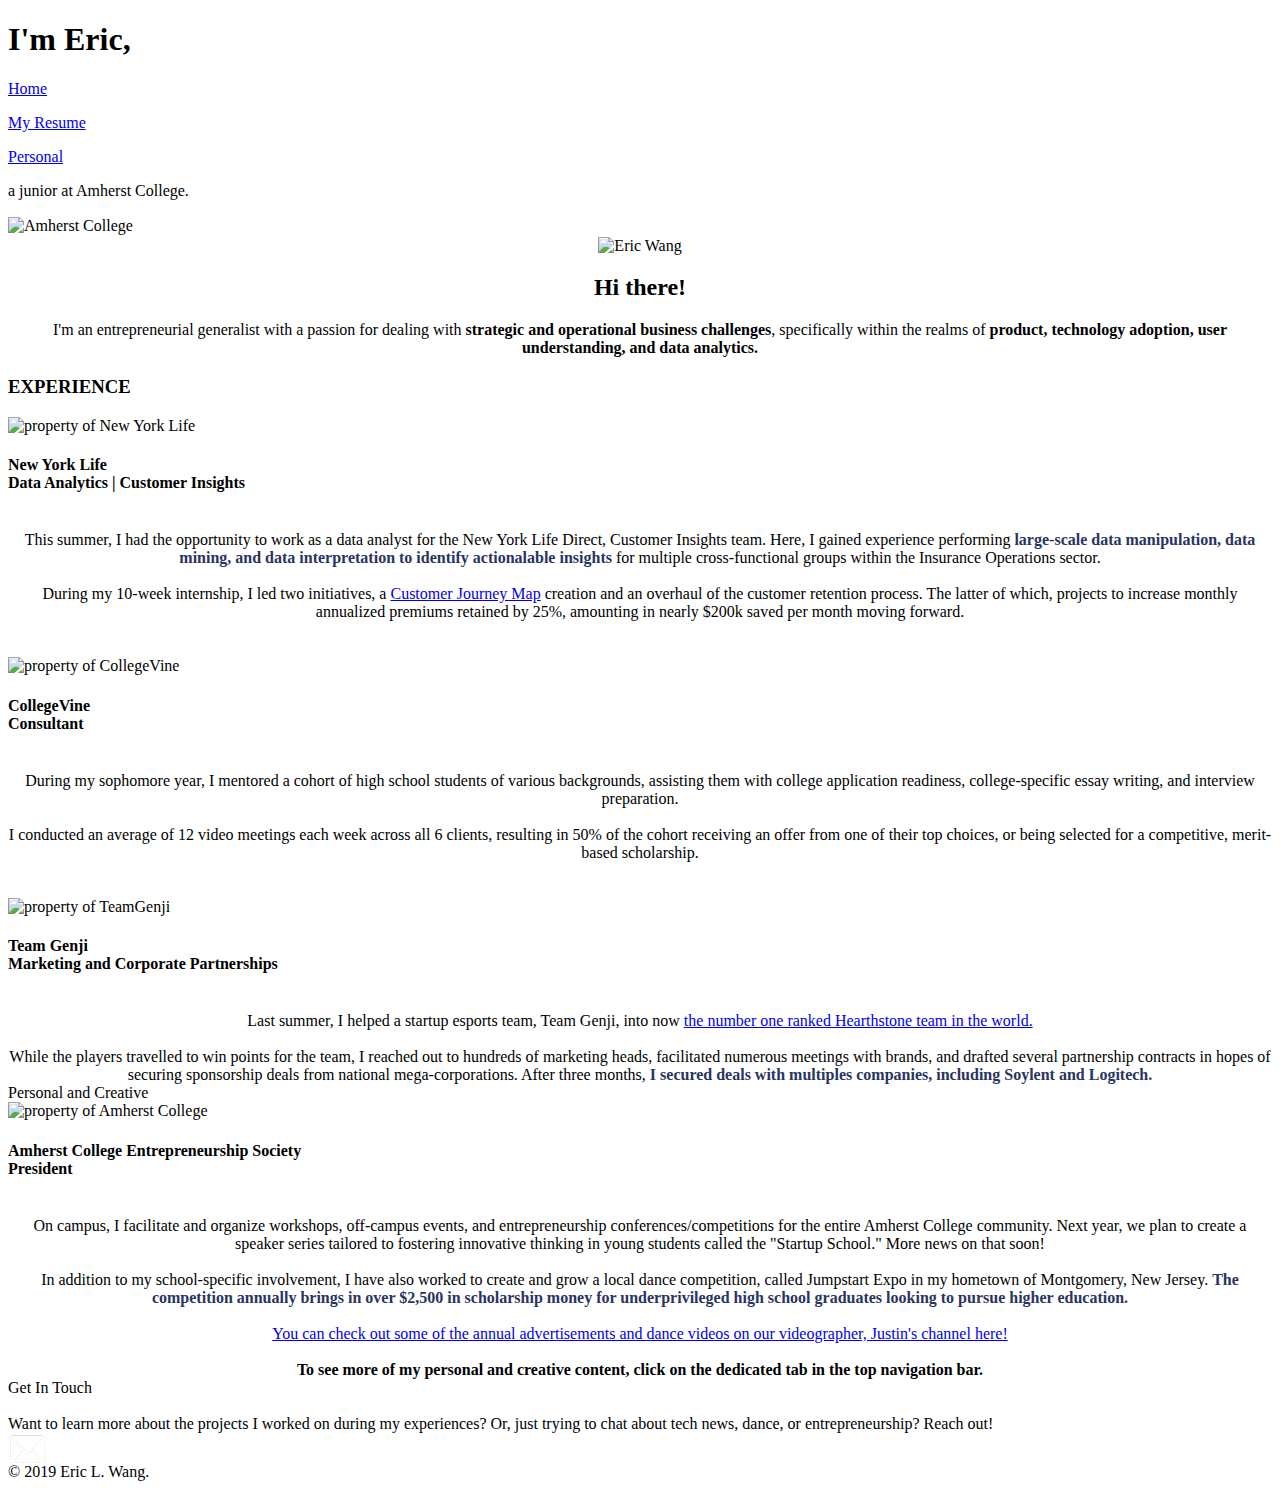
==== commit 8ab8d9a8: "Add files via upload" ====
--- a/index.html
+++ b/index.html
@@ -4,10 +4,9 @@
 
 <head>
   <meta charset="utf-8">
-  <meta name="viewport" content="width=device-width,initial-scale=1"/>
+  <meta name="viewport" content="width=device-width,initial-scale=1,maximum-scale=1,user-scalable=no">
 <meta http-equiv="X-UA-Compatible" content="IE=edge,chrome=1">
 <meta name="HandheldFriendly" content="true">
-<meta name="viewport" content="width=device-width, initial-scale=1.0">
   <title>Eric's Personal Site</title>
   <link rel="stylesheet" href="styles.css">
   <link rel="icon" href="favicon-2.ico">
@@ -21,27 +20,33 @@
 <body>
 
 
- <div class="top">
+  <div class="top">
     <script type="text/javascript">
-    var prevScrollpos = window.pageYOffset;
-    window.onscroll = function() {
-      var currentScrollPos = window.pageYOffset;
-      if (prevScrollpos > currentScrollPos) {
-        document.getElementById("navbar").style.top = "0";
-      } else {
-        document.getElementById("navbar").style.top = "-20px";
+      var prevScrollpos = window.pageYOffset;
+      window.onscroll = function() {
+        var currentScrollPos = window.pageYOffset;
+        if (prevScrollpos > currentScrollPos) {
+          document.getElementById("navbar").style.top = "0";
+        } else {
+          document.getElementById("navbar").style.top = "-20px";
+        }
+        prevScrollpos = currentScrollPos;
       }
-      prevScrollpos = currentScrollPos;
-    }
-  </script>
+    </script>
 
     <h1>I'm Eric,</h1>
 
 
     <div id="navbar">
-      <a href="#home"><p>Home</p></a>
-      <a href="#resume"><p>My Resume</p></a>
-      <a href="#personal"><p>Personal</p></a>
+      <a href="#home">
+        <p>Home</p>
+      </a>
+      <a href="#resume">
+        <p>My Resume</p>
+      </a>
+      <a href="#personal">
+        <p>Personal</p>
+      </a>
     </div>
 
     <p>
@@ -198,9 +203,9 @@
         </div>
       </div>
 
-  </div>
-
-<div class="bottom">
+    </div>
+
+    <div class="bottom">
 
 
       <div class="contact-me">
@@ -208,27 +213,27 @@
         <br>
         <br>
         <div class="contact-info">
-        Want to learn more about the projects I worked on during my experiences?
-        Or, just trying to chat about tech news, dance, or entrepreneurship? Reach out!
-        </div>
-      </div>
-
-    <a class="footer-link" href="mailto:elwang21@amherst.edu">
-      <img class="email" src="email.png" alt="email" align="center" width=38 height=30></a>
-
-
-<a class="footer-link" href="https://www.linkedin.com/in/eric-wang-496911139/">
-  <img class="linkedin" src="LI-In-Bug.png" alt="property of LinkedIn" align="center" width=36 height=30></a>
-<div class="copyright">
-  © 2019 Eric L. Wang.
-</div>
+          Want to learn more about the projects I worked on during my experiences?
+          Or, just trying to chat about tech news, dance, or entrepreneurship? Reach out!
+        </div>
+      </div>
+
+      <a class="footer-link" href="mailto:elwang21@amherst.edu">
+        <img class="email" src="email.png" alt="email" align="center" width=38 height=30></a>
+
+
+      <a class="footer-link" href="https://www.linkedin.com/in/eric-wang-496911139/">
+        <img class="linkedin" src="LI-In-Bug.png" alt="property of LinkedIn" align="center" width=36 height=30></a>
+      <div class="copyright">
+        © 2019 Eric L. Wang.
+      </div>
+
+
+    </div>
 
 
   </div>
 
-
-  </div>
-
 </body>
 
 </html>
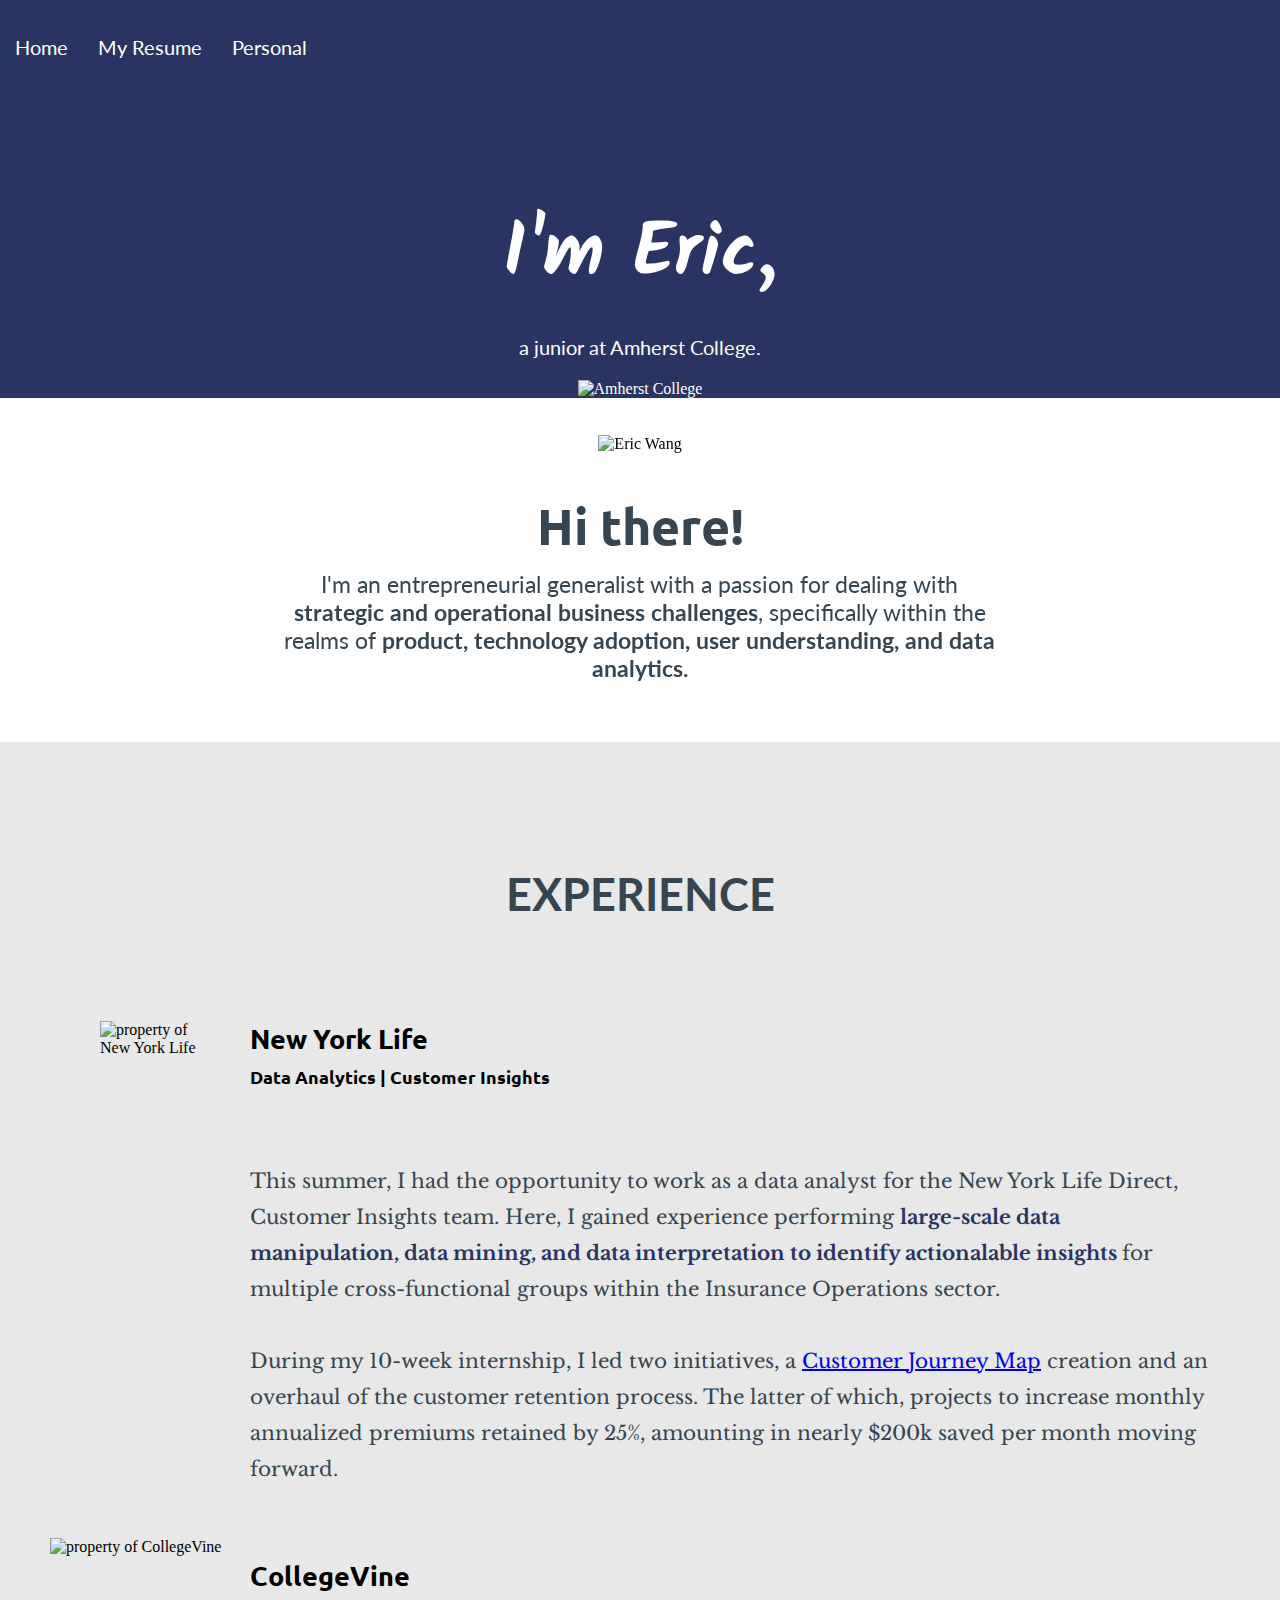
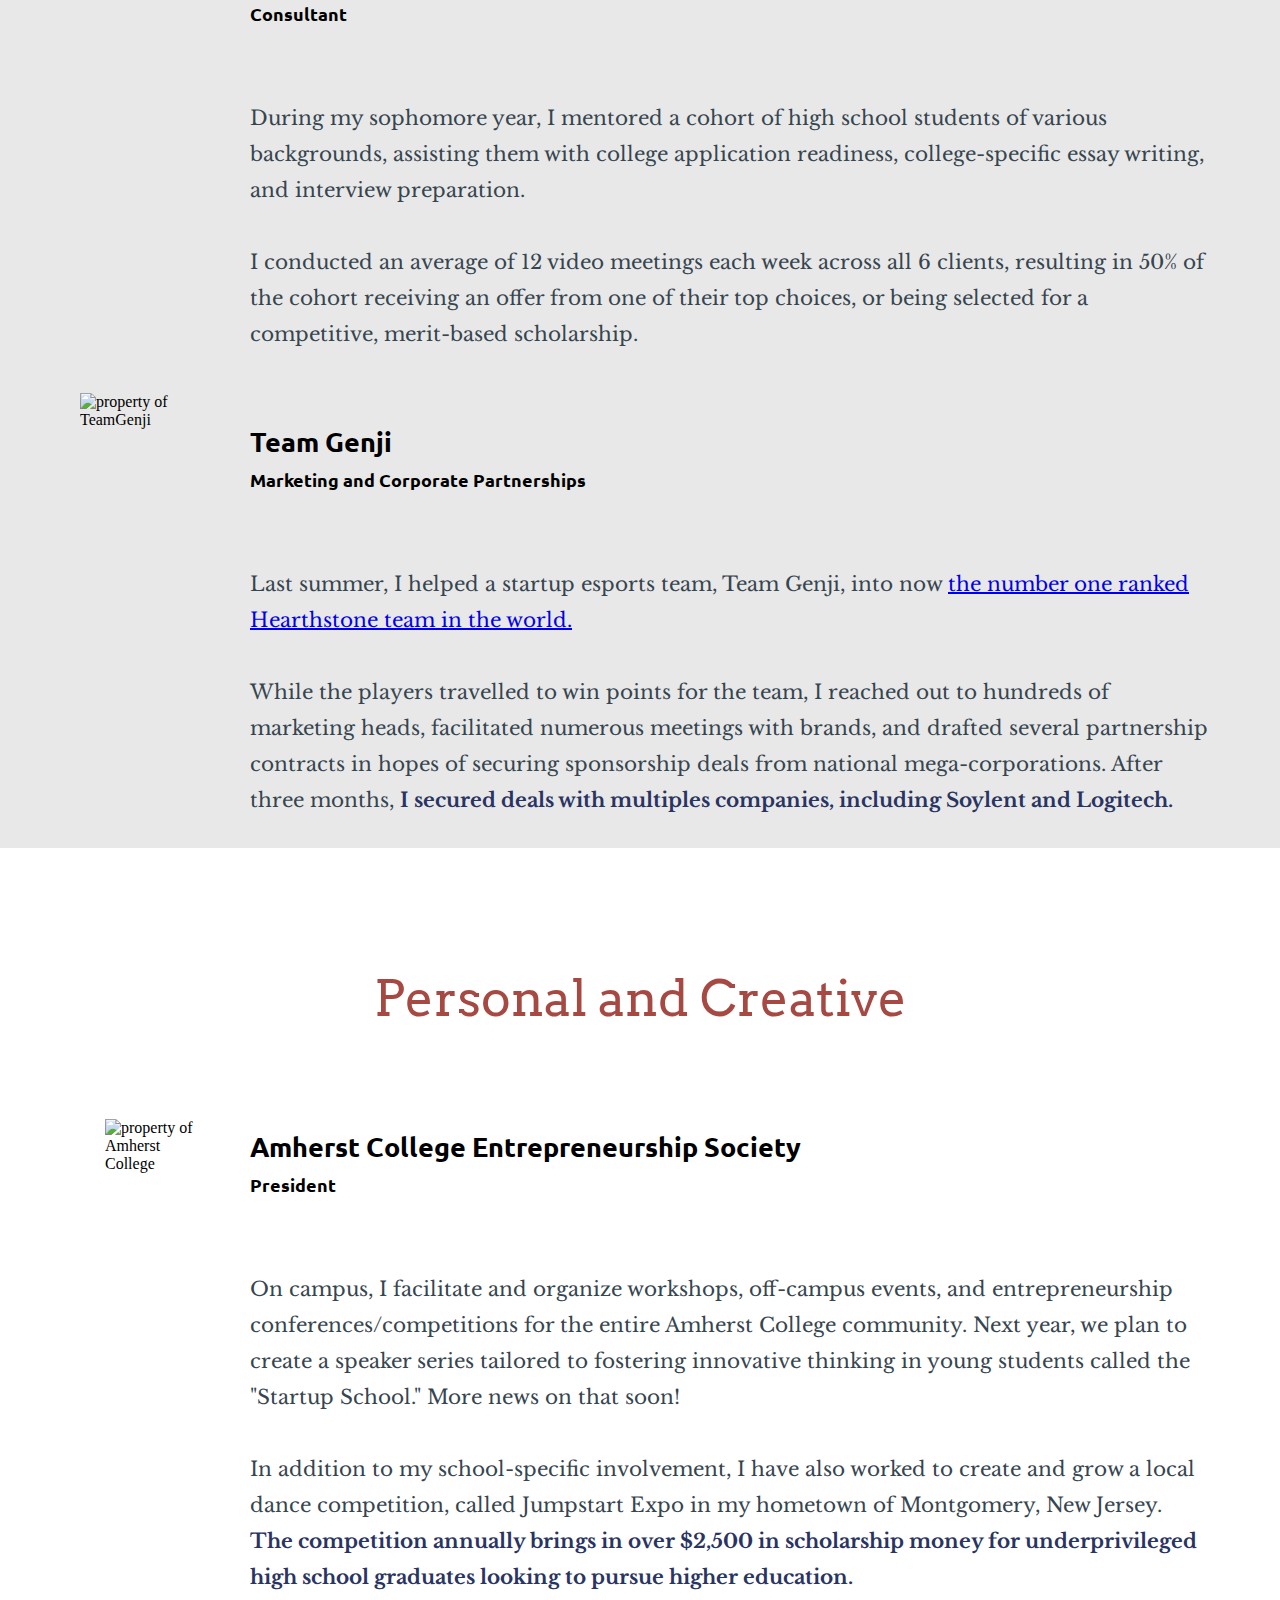
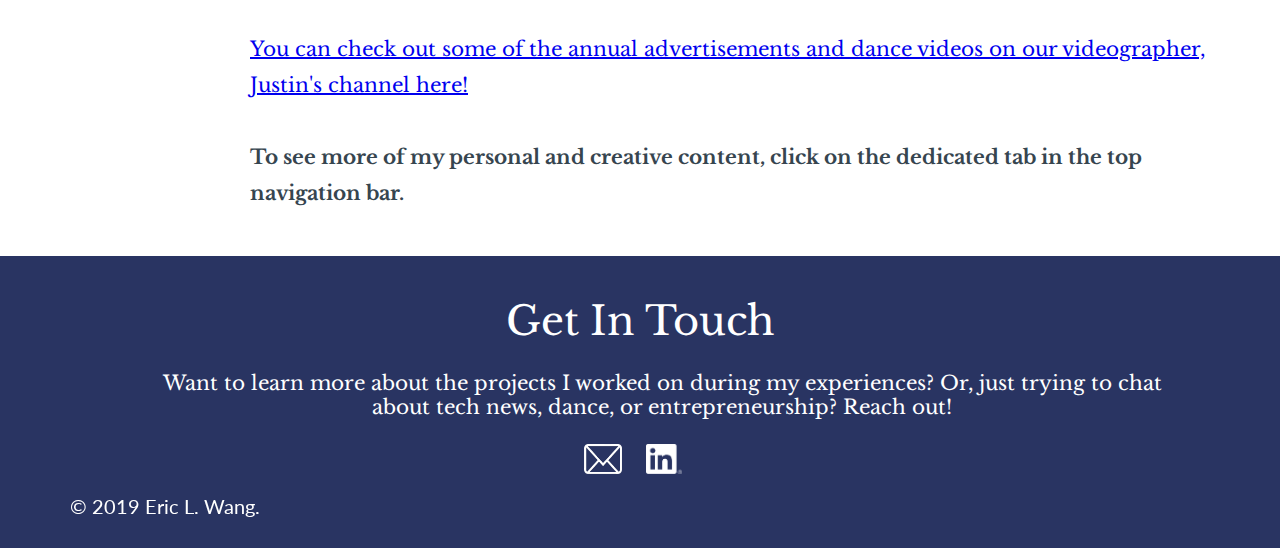
==== commit 2e2de116: "Update index.html" ====
--- a/index.html
+++ b/index.html
@@ -62,12 +62,7 @@
 
 
       <div class="profile" align="center">
-        <div>
-
-          <span class="dot"></span>
-
-
-        </div>
+ 
         <img class="propic" src="ProfilePic.png" alt="Eric Wang" align="center" width=300 height=300>
         <h2>Hi there!</h2>
 
--- a/styles.css
+++ b/styles.css
@@ -0,0 +1,439 @@
+
+body {
+  margin: 0;
+  color: white;
+  position: relative;
+
+  padding: 0px;
+  overflow-x: hidden;
+}
+
+.middle2 {
+  background-color: #E8E8E8;
+  position: relative;
+  padding-top: 80px;
+  margin-top: 30px;
+  width: 100%;
+}
+
+h1 {
+  width: 30%;
+  margin: 0 auto 0 auto;
+  font-family: "Kalam", verdana, sans-serif;
+  font-size: 75px;
+}
+
+h2 {
+  font-family: 'Ubuntu', sans-serif;
+  font-size: 50px;
+  color: #36454f;
+}
+
+h3 {
+  font-family: 'Lato', sans-serif;
+  font-size: 45px;
+  color: #36454f;
+}
+
+h4 {
+  font-family: 'Ubuntu', sans-serif;
+  color: black;
+}
+
+h5 {
+  font-family: 'Ubuntu', sans-serif;
+  font-size: 22px;
+  color: #36454f;
+  margin-left: 250px;
+}
+
+h6 {
+  font-family: 'Lato', sans-serif;
+  font-size: 23px;
+  color: black;
+  position: relative;
+}
+
+p {
+  font-family: 'Lato', sans-serif;
+  font-size: 20px;
+  color: white;
+}
+
+.paragraphs {
+  color: black;
+}
+
+.intro {
+  font-family: 'Lato', sans-serif;
+  color: #36454f;
+  margin: 0 auto 0 auto;
+  position: relative;
+  bottom: 30px;
+  width: 56%;
+  font-size: 23px;
+}
+
+.top {
+  background-color: #293462;
+  width: 100%;
+  position: relative;
+  text-align: center;
+  padding-top: 195px;
+  z-index: -1;
+}
+
+.dot {
+  height: 320px;
+  width: 320px;
+  background-color: #59e6a5;
+  border-radius: 50%;
+  z-index: -1;
+  position: absolute;
+  left: 479.5px;
+  top: 24.5px;
+}
+
+.profile {
+  position: relative;
+  text-align: center;
+  padding-top: 35px;
+}
+
+.experience {
+  text-align: center;
+  margin-bottom: 100px;
+}
+
+.NYL {
+  position: absolute;
+  margin-left: 100px;
+  margin-bottom: 300px;
+  float: left;
+}
+
+.title {
+  font-size: 18px;
+}
+
+.description {
+  font-family: 'Libre Baskerville', serif;
+  line-height: 1.8;
+  color: #36454f;
+  bottom: 30px;
+  text-align: left;
+}
+
+.collegevine {
+  display: inline-block;
+  position: absolute;
+  margin-left: 50px;
+  margin-top: 15px;
+  float: left;
+}
+
+.teamgenji {
+  display: inline-block;
+  position: absolute;
+  margin-left: 80px;
+  margin-top: 5px;
+  float: left;
+}
+
+.middle3 {
+  background-color: white;
+  width: 100%;
+  position: relative;
+  padding-top: 60px;
+  margin-top: 30px;
+  padding-bottom: 45px;
+}
+
+.personal {
+  text-align: center;
+  margin-top: 60px;
+  margin-bottom: 100px;
+  font-family: 'Arvo', serif;
+  color: #a64942;
+  font-size: 50px;
+}
+
+.seal {
+  position: absolute;
+  margin-left: 105px;
+  margin-bottom: 300px;
+  margin-top: -10px;
+  float: left;
+
+}
+
+
+
+/*
+.nav {
+  position: absolute;
+  right: 270px;
+  top: 130px;
+}
+
+.nav2 {
+  position: absolute;
+  right: 150px;
+  top: 130px;
+}
+
+.nav3 {
+  position: absolute;
+  right: 50px;
+  top: 130px;
+}
+*/
+
+#navbar {
+  background-color: #293462; /* Black background color */
+  position: fixed; /* Make it stick/fixed */
+  top: 0; /* Stay on top */
+  width: 100%; /* Full width */
+  transition: top 0.3s; /* Transition effect when sliding down (and up) */
+
+}
+
+/* Style the navbar links */
+#navbar a {
+  float: left;
+  display: block;
+  color: white;
+  text-align: center;
+  padding: 15px;
+  text-decoration: none;
+}
+
+
+.contact-me {
+  position: relative;
+  text-align: center;
+  font-size: 40px;
+  font-family: 'Libre Baskerville', serif;
+  color: white;
+  padding-top: 30px;
+}
+
+
+
+.bottom {
+  background-color: #293462;
+  width: 100%;
+  position: relative;
+  padding-top: 10px;
+  padding-bottom: 30px;
+}
+
+.copyright {
+  font-family: 'Lato', sans-serif;
+  font-size: 20px;
+  color: white;
+  position: relative;
+  left: 70px;
+  margin-top: 20px;
+}
+
+.email {
+  padding-right: 20px;
+}
+
+/* Smartphones (portrait) ----------- */
+@media only screen and (max-width : 480px) {
+  .description {
+    margin-left: 25px;
+    width: 80%;
+    font-size: 14px;
+  }
+
+  .thumbnail {
+    height: 60%;
+    width: 60%;
+  }
+
+  h4 {
+    margin-left: 110px;
+    font-size: 20px;
+    width: 60%;
+  }
+
+  h5 {
+    font-size: 18px;
+    width: 60%;
+  }
+
+  .collegevine {
+    display: inline-block;
+    position: absolute;
+    margin-left: 10px;
+    margin-top: 27px;
+    float: left;
+    height: 40px;
+    width: 90px;
+  }
+
+  .teamgenji {
+    display: inline-block;
+    position: absolute;
+    margin-left: 20px;
+    margin-top: 20px;
+    float: left;
+    height: 85px;
+    width: 85px;
+  }
+
+  .NYL {
+    position: absolute;
+    margin-left: 20px;
+    margin-bottom: 300px;
+    float: left;
+    width: 80px;
+    height: 80px;
+  }
+
+  .seal {
+    position: absolute;
+    margin-left: 10px;
+    margin-bottom: 300px;
+    margin-top: 10px;
+    float: left;
+    width: 80px;
+    height: 80px;
+  }
+
+  .contact-info {
+    font-family: 'Libre Baskerville', serif;
+    font-size: 14px;
+    color: white;
+    position: relative;
+    left: 50px;
+    width: 70%;
+    bottom: 25px;
+    text-align: center;
+  }
+}
+
+.footer-link {
+  position: relative;
+  left: 116px;
+}
+
+/* iPads (landscape) ----------- */
+@media only screen and (min-width : 1024px) {
+  .description {
+    margin-left: 250px;
+    width: 65%;
+    font-size: 18px;
+  }
+
+
+
+  h4 {
+    margin-left: 250px;
+    font-size: 27px;
+  }
+
+  .contact-info {
+    font-family: 'Libre Baskerville', serif;
+    font-size: 20px;
+    color: white;
+    position: relative;
+    left: 150px;
+    width: 80%;
+    bottom: 25px;
+    text-align: center;
+  }
+
+  .footer-link {
+    position: relative;
+    left: 66px;
+  }
+}
+
+/* iPads (portrait) ----------- */
+@media only screen and (min-width : 768px) and (max-width : 1024px) {
+  .description {
+    margin-left: 100px;
+    width: 70%;
+    font-size: 16px;
+  }
+
+  .thumbnail {
+    width: 95%;
+  }
+
+  h4 {
+    margin-left: 250px;
+    font-size: 27px;
+    width: 50%;
+  }
+
+  .contact-info {
+    font-family: 'Libre Baskerville', serif;
+    font-size: 20px;
+    color: white;
+    position: relative;
+    left: 150px;
+    width: 80%;
+    bottom: 25px;
+    text-align: center;
+  }
+  .footer-link {
+    position: relative;
+    left: 66px;
+  }
+}
+
+/* Chrome ----------- */
+@media only screen and (min-width : 1224px) {
+  .description {
+    margin-left: 250px;
+    width: 75%;
+    font-size: 20px;
+  }
+
+  .contact-info {
+    font-family: 'Libre Baskerville', serif;
+    font-size: 20px;
+    color: white;
+    position: relative;
+    left: 150px;
+    width: 80%;
+    bottom: 25px;
+  }
+
+  h4 {
+    margin-left: 250px;
+    font-size: 27px;
+  }
+
+  .contact-info {
+    font-family: 'Libre Baskerville', serif;
+    font-size: 20px;
+    color: white;
+    position: relative;
+    left: 150px;
+    width: 80%;
+    bottom: 25px;
+    text-align: center;
+  }
+  .footer-link {
+    position: relative;
+    left: 584px;
+  }
+
+}
+
+/* Large screens ----------- */
+@media only screen and (min-width : 1824px) {
+  /* Styles */
+}
+
+/* iPhone 4 ----------- */
+@media only screen and (-webkit-min-device-pixel-ratio : 1.5),
+only screen and (min-device-pixel-ratio : 1.5) {
+  /* Styles */
+}
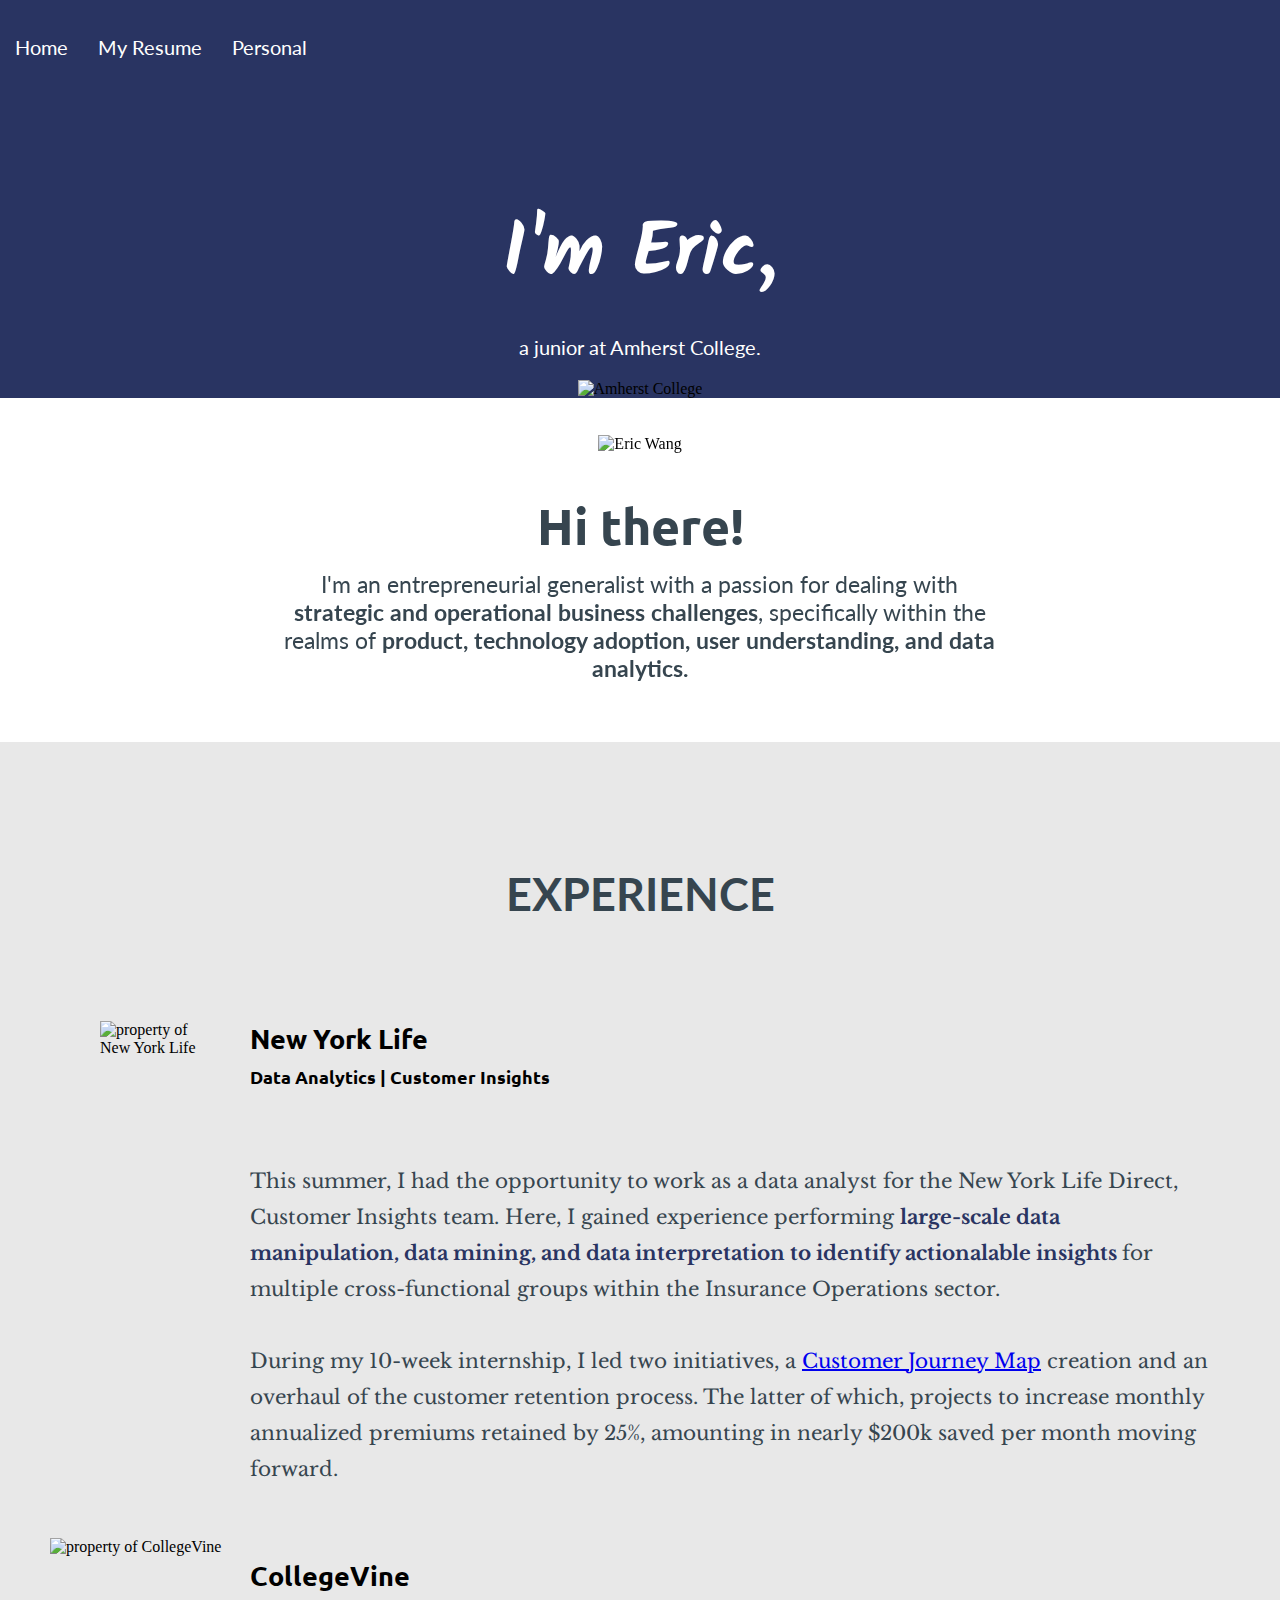
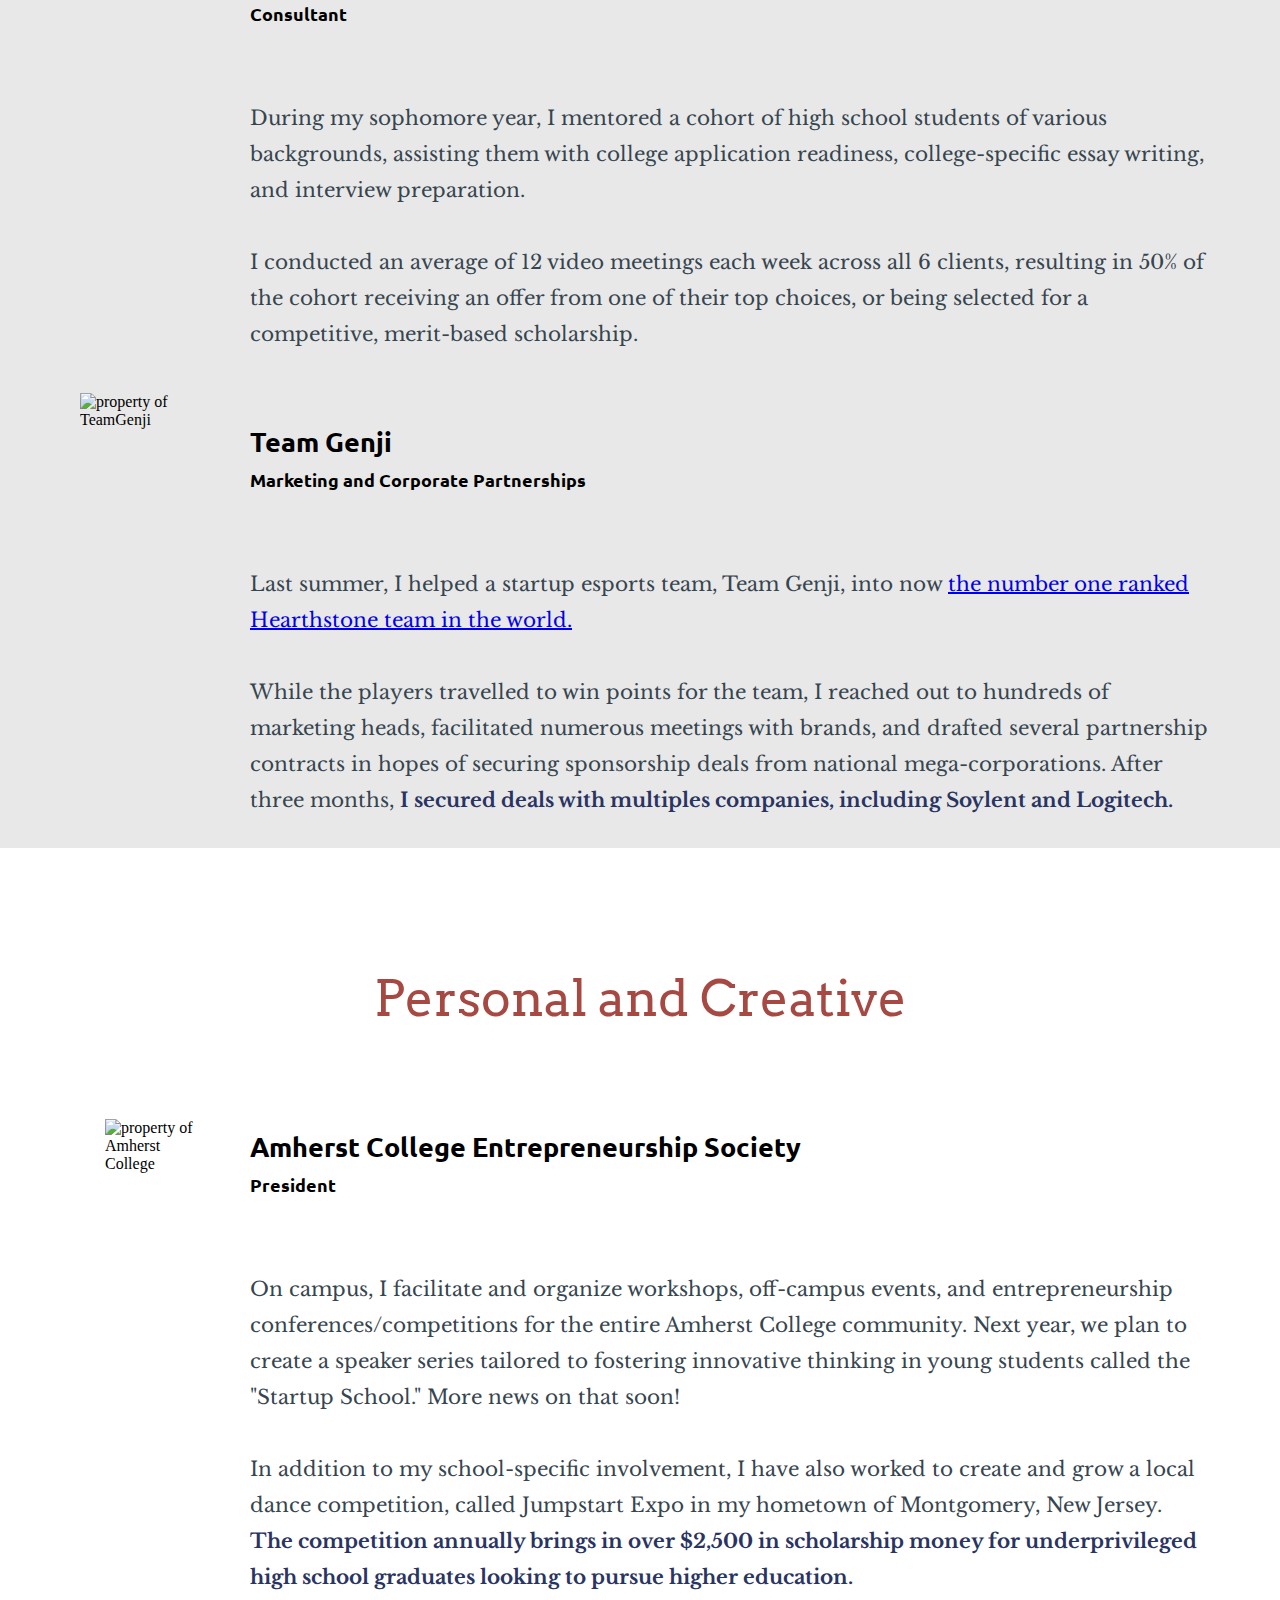
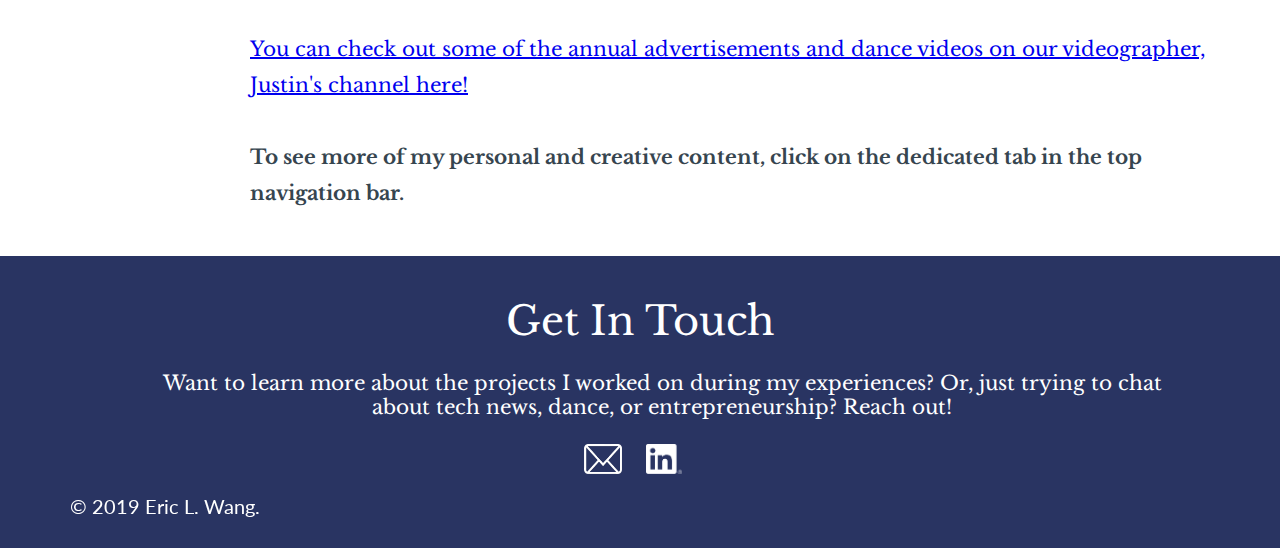
==== commit 7db788e2: "Add files via upload" ====
--- a/index.html
+++ b/index.html
@@ -20,34 +20,30 @@
 <body>
 
 
+  <script type="text/javascript">
+    var prevScrollpos = window.pageYOffset;
+    window.onscroll = function() {
+      var currentScrollPos = window.pageYOffset;
+      if (prevScrollpos > currentScrollPos) {
+        document.getElementById("navbar").style.top = "0";
+      } else {
+        document.getElementById("navbar").style.top = "-20px";
+      }
+      prevScrollpos = currentScrollPos;
+    }
+
+</script>
+
+<div id="navbar">
+  <a href="index.html"><p>Home</p></a>
+  <a href="Eric Wang Resume.pdf"><p>My Resume</p></a>
+  <a href="personalcreative.html"><p>Personal</p></a>
+</div>
+
   <div class="top">
-    <script type="text/javascript">
-      var prevScrollpos = window.pageYOffset;
-      window.onscroll = function() {
-        var currentScrollPos = window.pageYOffset;
-        if (prevScrollpos > currentScrollPos) {
-          document.getElementById("navbar").style.top = "0";
-        } else {
-          document.getElementById("navbar").style.top = "-20px";
-        }
-        prevScrollpos = currentScrollPos;
-      }
-    </script>
+
 
     <h1>I'm Eric,</h1>
-
-
-    <div id="navbar">
-      <a href="#home">
-        <p>Home</p>
-      </a>
-      <a href="#resume">
-        <p>My Resume</p>
-      </a>
-      <a href="#personal">
-        <p>Personal</p>
-      </a>
-    </div>
 
     <p>
       a junior at Amherst College.
@@ -62,7 +58,7 @@
 
 
       <div class="profile" align="center">
- 
+
         <img class="propic" src="ProfilePic.png" alt="Eric Wang" align="center" width=300 height=300>
         <h2>Hi there!</h2>
 
--- a/styles.css
+++ b/styles.css
@@ -1,7 +1,7 @@
 
 body {
   margin: 0;
-  color: white;
+
   position: relative;
 
   padding: 0px;
@@ -17,7 +17,8 @@
 }
 
 h1 {
-  width: 30%;
+  width: 40%;
+  color: white;
   margin: 0 auto 0 auto;
   font-family: "Kalam", verdana, sans-serif;
   font-size: 75px;
@@ -83,16 +84,7 @@
   z-index: -1;
 }
 
-.dot {
-  height: 320px;
-  width: 320px;
-  background-color: #59e6a5;
-  border-radius: 50%;
-  z-index: -1;
-  position: absolute;
-  left: 479.5px;
-  top: 24.5px;
-}
+
 
 .profile {
   position: relative;
@@ -241,6 +233,69 @@
   padding-right: 20px;
 }
 
+.Main {
+  background-color: #293462;
+width: auto;
+height: 400px;
+}
+
+.header {
+  text-align: center;
+  margin-top: 80px;
+}
+
+.iframe-container{
+  position: relative;
+  width: 100%;
+  padding-bottom: 56.25%;
+  height: 0;
+}
+.iframe-container iframe{
+  position: absolute;
+  top:0;
+  left: 0;
+  width: 100%;
+  height: 100%;
+}
+
+.iframe-container2{
+  position: relative;
+  width: 100%;
+  padding-bottom: 56.25%;
+  height: 0;
+}
+.iframe-container2 iframe{
+  position: absolute;
+  top:0;
+  left: 0;
+  width: 100%;
+  height: 100%;
+}
+
+.video-container{
+  position: relative;
+  width: 100%;
+  padding-bottom: 56.25%;
+  height: 0;
+}
+.video-container video{
+  position: absolute;
+  top:0;
+  left: 0;
+  width: 100%;
+  height: 100%;
+}
+
+.dance {
+  position: absolute;
+  font-size: 18px;
+  font-family: 'Lato', sans-serif;
+  color: white;
+  width: 90%;
+}
+
+
+
 /* Smartphones (portrait) ----------- */
 @media only screen and (max-width : 480px) {
   .description {
@@ -314,12 +369,29 @@
     bottom: 25px;
     text-align: center;
   }
-}
+
 
 .footer-link {
   position: relative;
   left: 116px;
 }
+
+.Main {
+  height: 600px;
+}
+
+
+.dance {
+  position: absolute;
+  font-size: 18px;
+  font-family: 'Lato', sans-serif;
+  color: white;
+  width: 90%;
+  left: 20px;
+}
+
+}
+
 
 /* iPads (landscape) ----------- */
 @media only screen and (min-width : 1024px) {
@@ -350,6 +422,15 @@
   .footer-link {
     position: relative;
     left: 66px;
+  }
+
+  .dance {
+    position: absolute;
+    font-size: 18px;
+    font-family: 'Lato', sans-serif;
+    color: white;
+    width: 90%;
+    left: 42px;
   }
 }
 
@@ -385,6 +466,15 @@
     position: relative;
     left: 66px;
   }
+
+  .dance {
+    position: absolute;
+    font-size: 18px;
+    font-family: 'Lato', sans-serif;
+    color: white;
+    width: 90%;
+    left: 33px;
+  }
 }
 
 /* Chrome ----------- */
@@ -425,7 +515,67 @@
     left: 584px;
   }
 
-}
+  .dance {
+    position: absolute;
+    font-size: 18px;
+    font-family: 'Lato', sans-serif;
+    color: white;
+    width: 90%;
+    left: 50px;
+  }
+
+}
+
+
+/* Safari ----------- */
+@media only screen and (min-width : 1025px) {
+  .description {
+    margin-left: 250px;
+    width: 75%;
+    font-size: 20px;
+  }
+
+  .contact-info {
+    font-family: 'Libre Baskerville', serif;
+    font-size: 20px;
+    color: white;
+    position: relative;
+    left: 150px;
+    width: 80%;
+    bottom: 25px;
+  }
+
+  h4 {
+    margin-left: 250px;
+    font-size: 27px;
+  }
+
+  .contact-info {
+    font-family: 'Libre Baskerville', serif;
+    font-size: 20px;
+    color: white;
+    position: relative;
+    left: 150px;
+    width: 80%;
+    bottom: 25px;
+    text-align: center;
+  }
+  .footer-link {
+    position: relative;
+    left: 584px;
+  }
+
+  .dance {
+    position: absolute;
+    font-size: 18px;
+    font-family: 'Lato', sans-serif;
+    color: white;
+    left: 70px;
+  }
+
+}
+
+
 
 /* Large screens ----------- */
 @media only screen and (min-width : 1824px) {
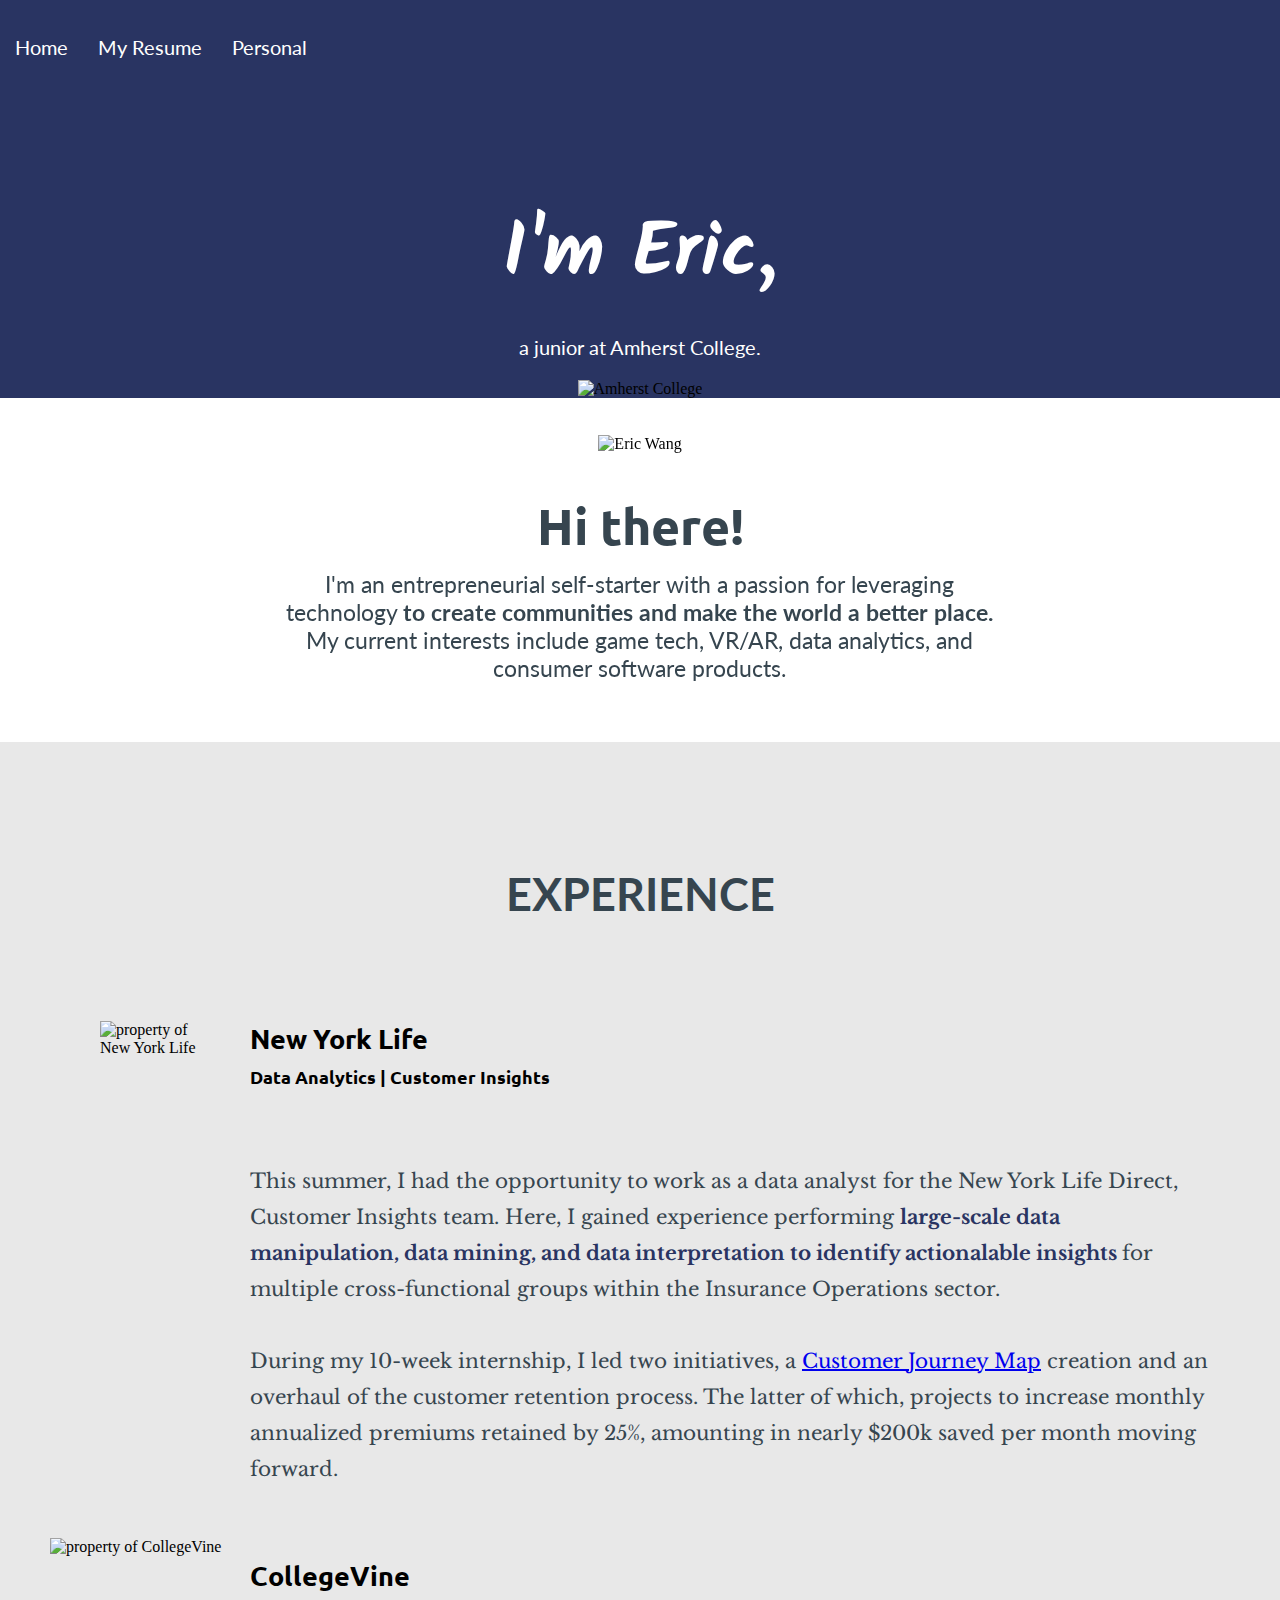
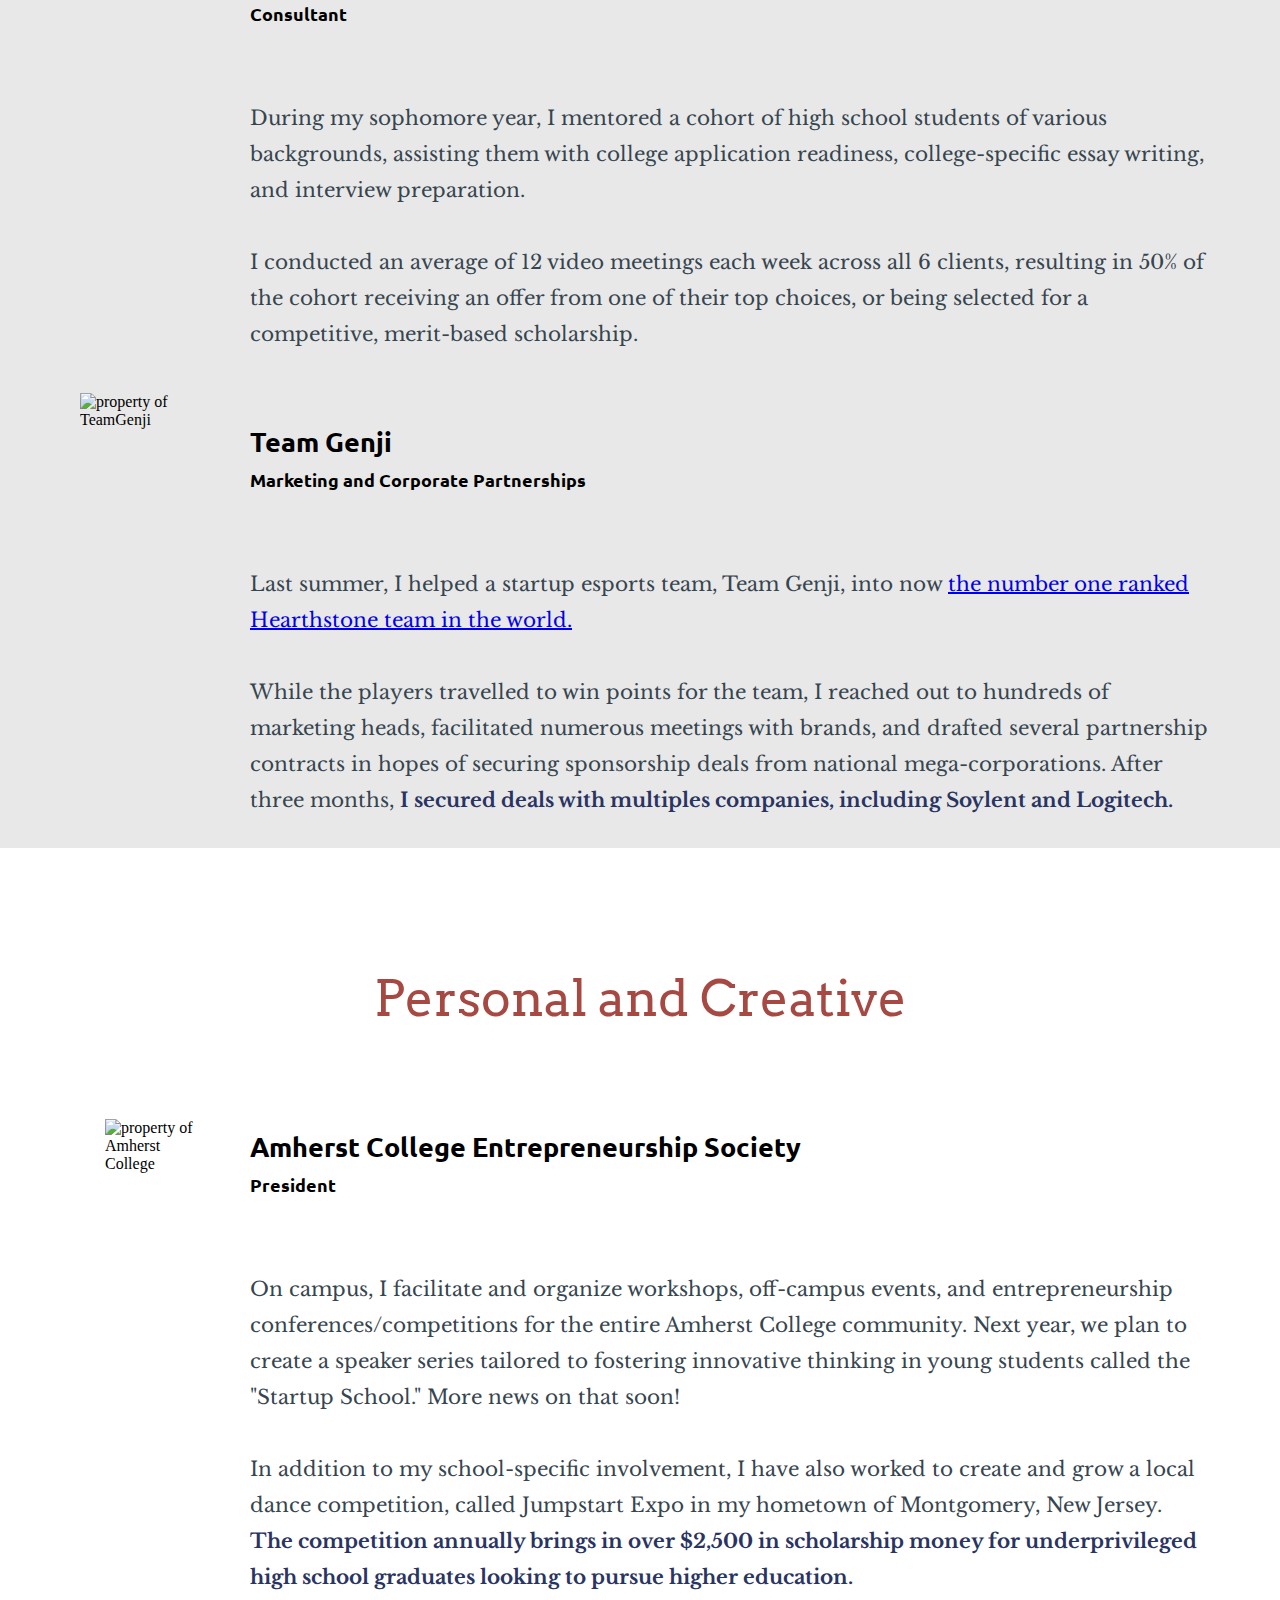
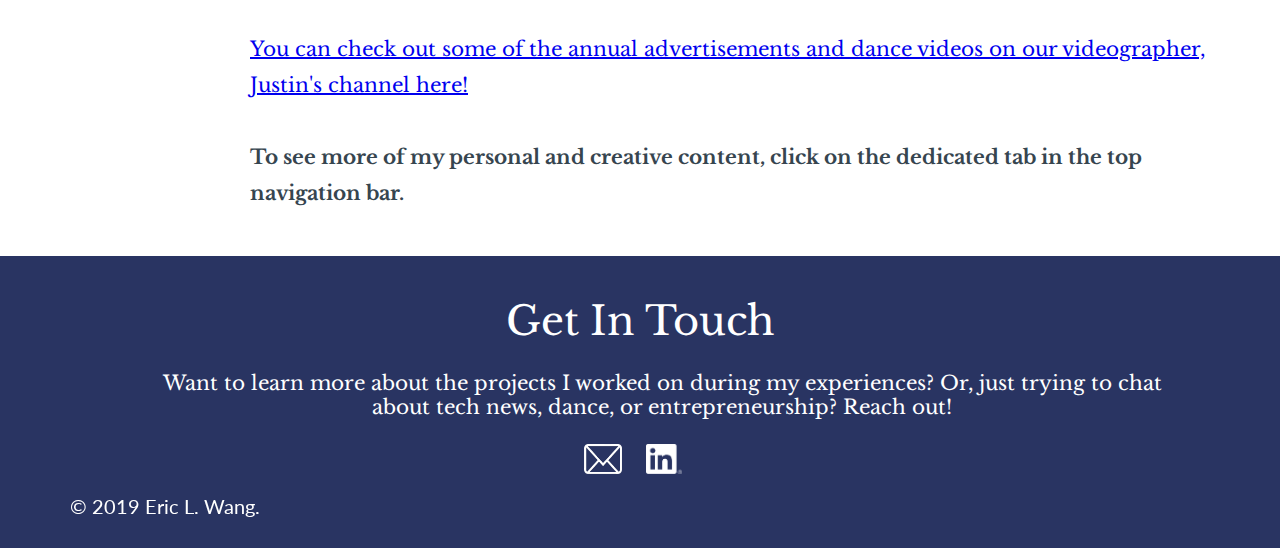
==== commit f5ae232d: "Update index.html" ====
--- a/index.html
+++ b/index.html
@@ -63,11 +63,9 @@
         <h2>Hi there!</h2>
 
         <div class="intro" align="center">
-          I'm an entrepreneurial generalist with a passion for dealing with
-
-          <span><strong>strategic and operational business challenges</strong></span>,
-          specifically within the realms of
-          <span><strong>product, technology adoption, user understanding, and data analytics.</strong></span>
+          I'm an entrepreneurial self-starter with a passion for leveraging technology
+          <span><strong>to create communities and make the world a better place.</strong></span>
+          My current interests include game tech, VR/AR, data analytics, and consumer software products.
         </div>
 
 
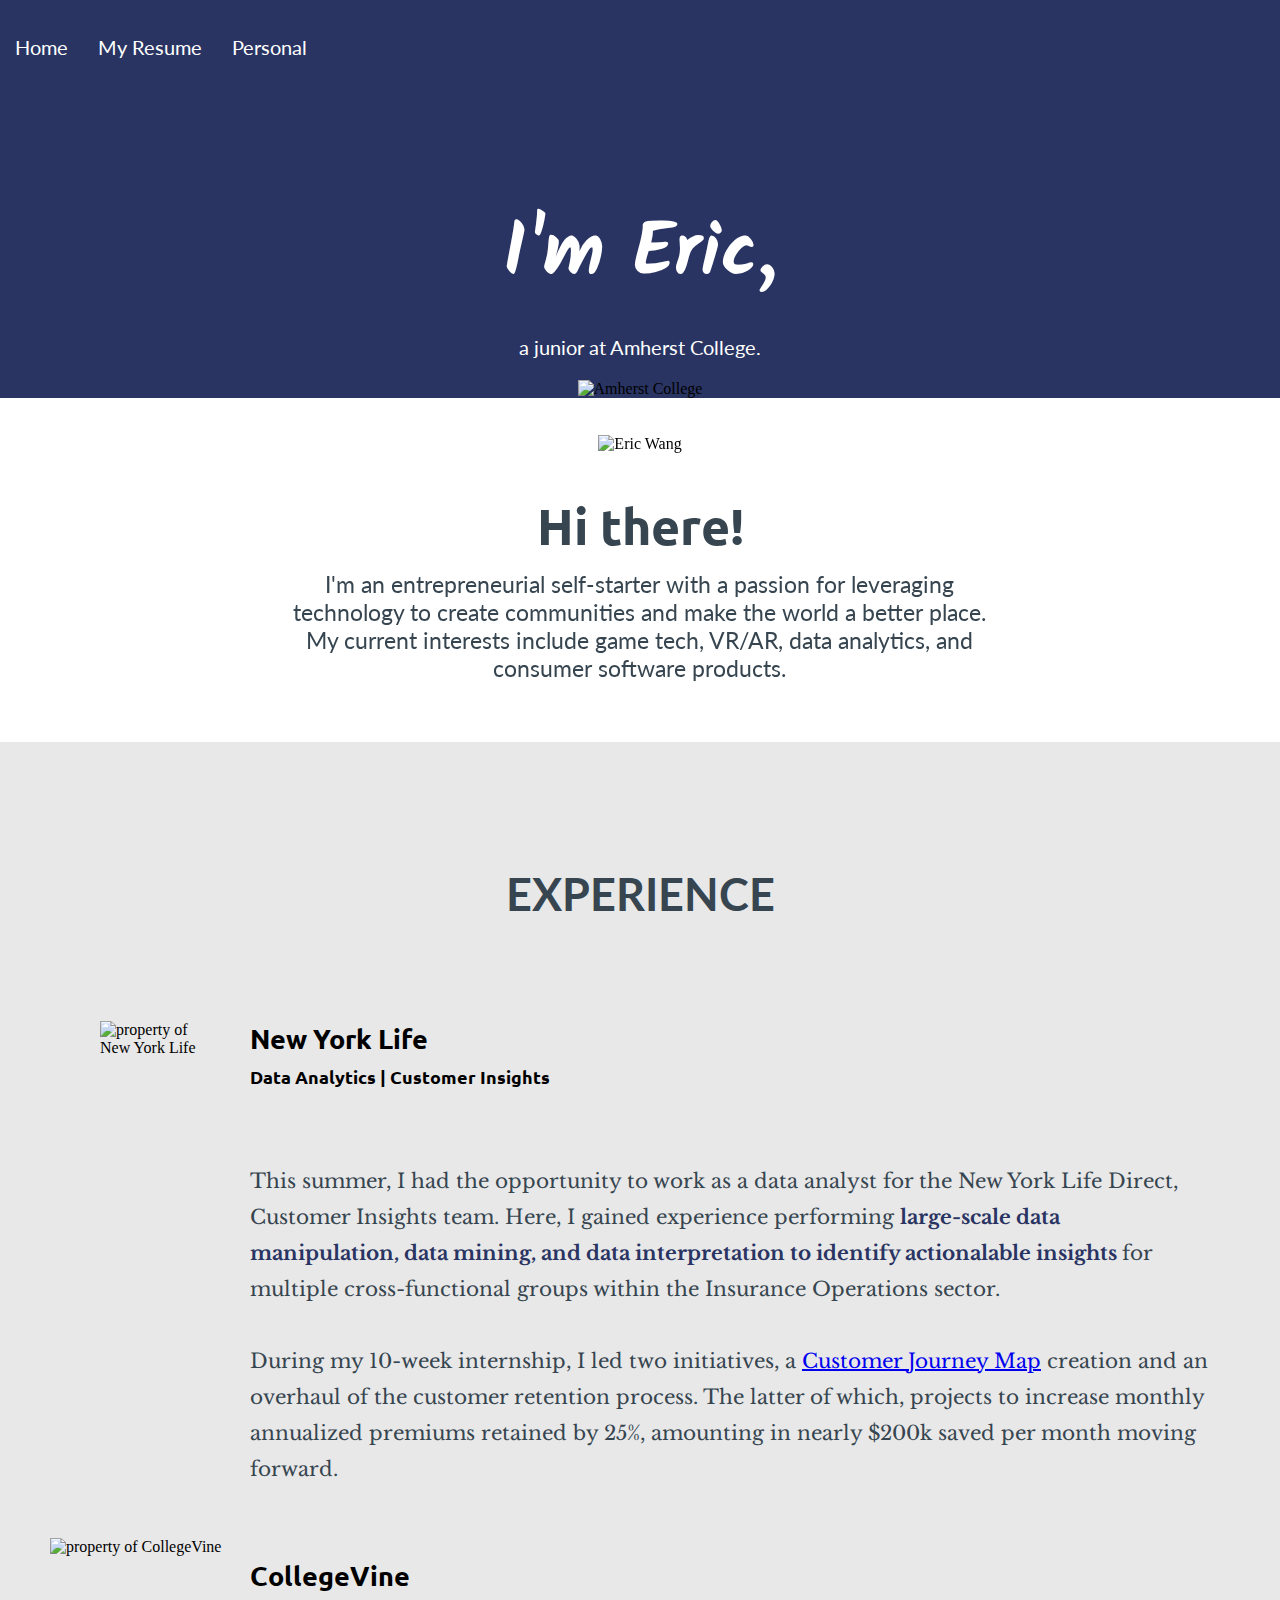
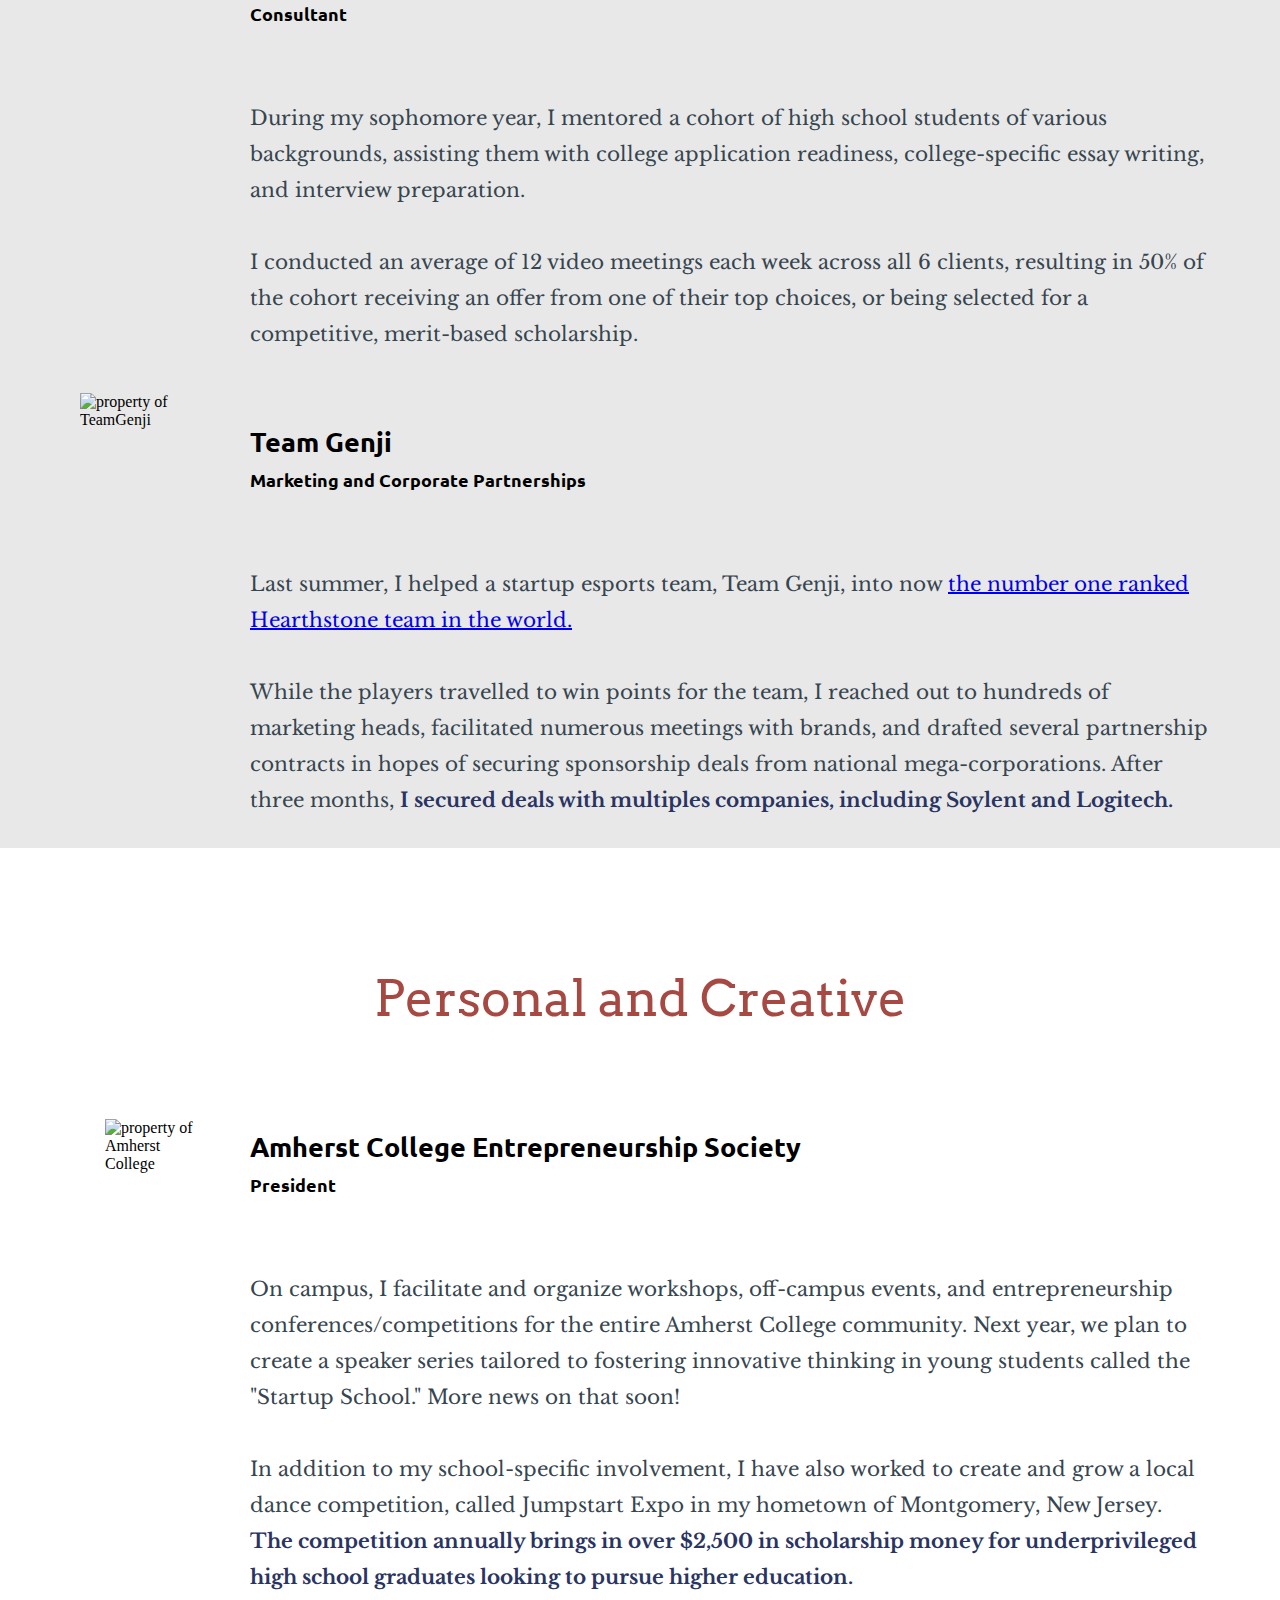
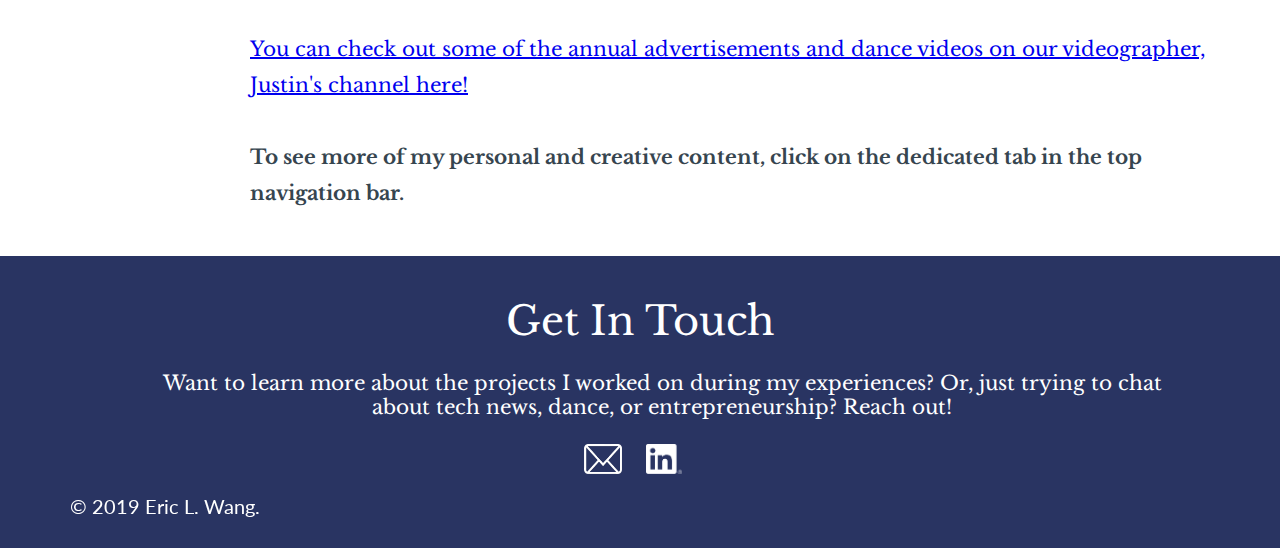
==== commit 434a6aa6: "Update index.html" ====
--- a/index.html
+++ b/index.html
@@ -64,7 +64,7 @@
 
         <div class="intro" align="center">
           I'm an entrepreneurial self-starter with a passion for leveraging technology
-          <span><strong>to create communities and make the world a better place.</strong></span>
+          <span>to create communities and make the world a better place.</span>
           My current interests include game tech, VR/AR, data analytics, and consumer software products.
         </div>
 
